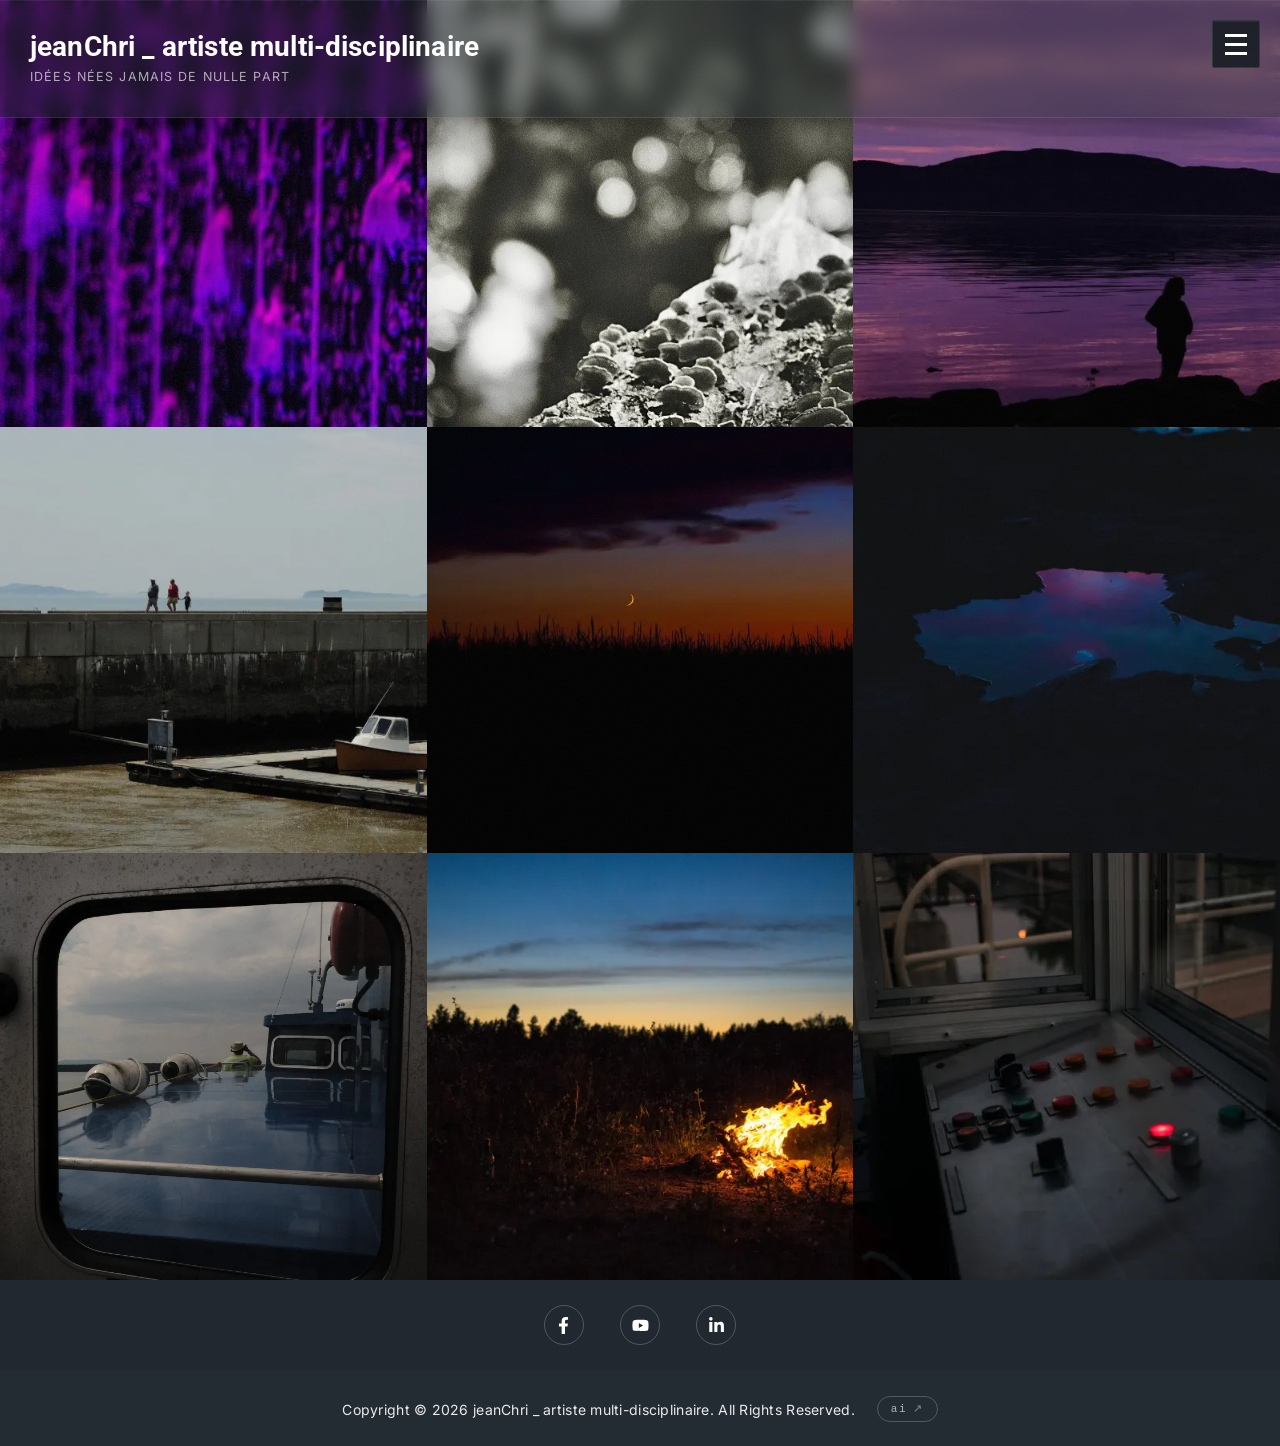
==== index.html @ 70a3bb0a "feat(header,menu): titre du site en Roboto 700, sortie « jeanChri AI » Titre (demande utilisateur) :" ====
<!DOCTYPE html>
<html lang="fr">
<head>
<meta charset="UTF-8">
<meta name="viewport" content="width=device-width, initial-scale=1">
<title>jeanChri _ artiste multi-disciplinaire – Idées nées jamais de nulle part</title>
<meta name="description" content="jeanChri, artiste multi-disciplinaire — idées nées jamais de nulle part. Photographies, musique et projet Aux temps possibles.">
<link rel="canonical" href="https://jeanchri.com/">
<!-- Aperçu des partages : carte 1200x630 (images/partage.jpg) -->
<meta property="og:type" content="website">
<meta property="og:site_name" content="jeanChri _ artiste multi-disciplinaire">
<meta property="og:locale" content="fr_FR">
<meta property="og:title" content="jeanChri _ artiste multi-disciplinaire – Idées nées jamais de nulle part">
<meta property="og:description" content="jeanChri, artiste multi-disciplinaire — idées nées jamais de nulle part. Photographies, musique et projet Aux temps possibles.">
<meta property="og:url" content="https://jeanchri.com/">
<meta property="og:image" content="https://jeanchri.com/images/partage.jpg">
<meta property="og:image:width" content="1200">
<meta property="og:image:height" content="630">
<meta property="og:image:alt" content="Création — visuel du site jeanChri">
<meta name="twitter:card" content="summary_large_image">
<meta name="twitter:title" content="jeanChri _ artiste multi-disciplinaire – Idées nées jamais de nulle part">
<meta name="twitter:description" content="jeanChri, artiste multi-disciplinaire — idées nées jamais de nulle part. Photographies, musique et projet Aux temps possibles.">
<meta name="twitter:image" content="https://jeanchri.com/images/partage.jpg">
<meta name="theme-color" content="#1e262e">
<link rel="icon" type="image/jpeg" href="images/site-icon.jpg">
<link rel="preconnect" href="https://fonts.googleapis.com">
<link rel="preconnect" href="https://fonts.gstatic.com" crossorigin>
<link href="https://fonts.googleapis.com/css2?family=Instrument+Serif:ital@0;1&family=Inter:wght@300;400;500;600&family=Roboto:wght@700&display=swap" rel="stylesheet">
<link rel="stylesheet" href="assets/style.css?v=9788dafd">
<script type="application/ld+json">
{
  "@context": "https://schema.org",
  "@type": "Person",
  "name": "jeanChri",
  "jobTitle": "Artiste multi-disciplinaire",
  "url": "https://jeanchri.com/",
  "image": "https://jeanchri.com/images/partage.jpg",
  "description": "jeanChri, artiste multi-disciplinaire — idées nées jamais de nulle part.",
  "sameAs": [
    "https://www.facebook.com/jeanchri.l/",
    "https://www.youtube.com/c/jeanChrimtl",
    "https://www.linkedin.com/in/jean-christophe-lalonde-14412b69/"
  ]
}
</script>
<script>document.documentElement.classList.add("js");</script>
</head>
<body class="accueil page page-id-48">
<div class="toile" aria-hidden="true"></div>

<header class="site-header">
	<h1 class="site-title"><a href="./">jeanChri _ artiste multi-disciplinaire</a></h1>
	<p class="site-description">Idées nées jamais de nulle part</p>
</header>

<nav class="dt-main-menu" id="menu-principal" aria-label="Menu principal">
	<ul>
		<li><a href="./" aria-current="page">Accueil</a></li>
		<li><a href="jeanchri-musique/">Musique</a></li>
		<li><a href="aux-temps-possibles/">Aux temps possibles</a></li>
		<li class="menu-sortie">
			<a href="https://ai.jeanchri.com/" target="_blank" rel="noopener" aria-label="jeanChri AI — site ai.jeanchri.com, nouvel onglet">
				<span class="menu-marque">jeanChri</span> <span class="menu-ai">AI</span><i aria-hidden="true">↗</i>
			</a>
		</li>
	</ul>
</nav>
<button class="dt-menu-trigger" aria-label="Ouvrir le menu" aria-expanded="false">
	<span aria-hidden="true"></span><span aria-hidden="true"></span><span aria-hidden="true"></span>
</button>

<main>
<!-- GALERIE:DEBUT — généré depuis galerie.json par build-galerie.py -->
<div class="galerie">
	<figure>
		<a href="jeanchri-musique/"><img src="images/creation.jpg" srcset="images/mini/creation-400.webp 400w, images/mini/creation-800.webp 800w, images/mini/creation-1200.webp 1200w" sizes="(max-width: 640px) 100vw, (max-width: 1024px) 50vw, 33vw" alt="Création" width="1600" height="1066" fetchpriority="high" decoding="async"></a>
		<figcaption>Création</figcaption>
	</figure>
	<figure>
		<a href="images/champis.jpg" data-zoom="1" aria-label="Agrandir : Champis"><img src="images/champis.jpg" srcset="images/mini/champis-400.webp 400w, images/mini/champis-800.webp 800w, images/mini/champis-1200.webp 1200w" sizes="(max-width: 640px) 100vw, (max-width: 1024px) 50vw, 33vw" alt="Champis" width="1600" height="1067" loading="lazy" decoding="async"></a>
		<figcaption>Champis</figcaption>
	</figure>
	<figure>
		<a href="images/reve.jpg" data-zoom="1" aria-label="Agrandir : Rêve"><img src="images/reve.jpg" srcset="images/mini/reve-400.webp 400w, images/mini/reve-800.webp 800w, images/mini/reve-1200.webp 1200w" sizes="(max-width: 640px) 100vw, (max-width: 1024px) 50vw, 33vw" alt="Rêve" width="1600" height="1067" loading="lazy" decoding="async"></a>
		<figcaption>Rêve</figcaption>
	</figure>
	<figure>
		<a href="images/fleuve.jpg" data-zoom="1" aria-label="Agrandir : Fleuve"><img src="images/fleuve.jpg" srcset="images/mini/fleuve-400.webp 400w, images/mini/fleuve-800.webp 800w, images/mini/fleuve-1200.webp 1200w" sizes="(max-width: 640px) 100vw, (max-width: 1024px) 50vw, 33vw" alt="Fleuve" width="1600" height="1067" loading="lazy" decoding="async"></a>
		<figcaption>Fleuve</figcaption>
	</figure>
	<figure>
		<a href="images/mais-lune.jpg" data-zoom="1" aria-label="Agrandir : Maïs Lune"><img src="images/mais-lune.jpg" srcset="images/mini/mais-lune-400.webp 400w, images/mini/mais-lune-800.webp 800w, images/mini/mais-lune-1200.webp 1200w" sizes="(max-width: 640px) 100vw, (max-width: 1024px) 50vw, 33vw" alt="Maïs Lune" width="1600" height="1067" loading="lazy" decoding="async"></a>
		<figcaption>Maïs Lune</figcaption>
	</figure>
	<figure>
		<a href="images/nuages.jpg" data-zoom="1" aria-label="Agrandir : Nuages"><img src="images/nuages.jpg" srcset="images/mini/nuages-400.webp 400w, images/mini/nuages-800.webp 800w, images/mini/nuages-1200.webp 1200w" sizes="(max-width: 640px) 100vw, (max-width: 1024px) 50vw, 33vw" alt="Nuages" width="1600" height="1067" loading="lazy" decoding="async"></a>
		<figcaption>Nuages</figcaption>
	</figure>
	<figure>
		<a href="images/bateau.jpg" data-zoom="1" aria-label="Agrandir : Bateau"><img src="images/bateau.jpg" srcset="images/mini/bateau-400.webp 400w, images/mini/bateau-800.webp 800w, images/mini/bateau-1200.webp 1200w" sizes="(max-width: 640px) 100vw, (max-width: 1024px) 50vw, 33vw" alt="Bateau" width="1600" height="2400" loading="lazy" decoding="async"></a>
		<figcaption>Bateau</figcaption>
	</figure>
	<figure>
		<a href="images/feu.jpg" data-zoom="1" aria-label="Agrandir : Feu"><img src="images/feu.jpg" srcset="images/mini/feu-400.webp 400w, images/mini/feu-800.webp 800w, images/mini/feu-1200.webp 1200w" sizes="(max-width: 640px) 100vw, (max-width: 1024px) 50vw, 33vw" alt="Feu" width="1600" height="1066" loading="lazy" decoding="async"></a>
		<figcaption>Feu</figcaption>
	</figure>
	<figure>
		<a href="images/vaisseau.jpg" data-zoom="1" aria-label="Agrandir : Vaisseau"><img src="images/vaisseau.jpg" srcset="images/mini/vaisseau-400.webp 400w, images/mini/vaisseau-800.webp 800w, images/mini/vaisseau-1200.webp 1200w" sizes="(max-width: 640px) 100vw, (max-width: 1024px) 50vw, 33vw" alt="Vaisseau" width="1600" height="1063" loading="lazy" decoding="async"></a>
		<figcaption>Vaisseau</figcaption>
	</figure>
</div>
<!-- GALERIE:FIN -->
</main>


<footer class="dt-footer">
	<div class="dt-footer-social">
		<ul class="dt-social-icons">
			<li>
				<a href="https://www.facebook.com/jeanchri.l/" target="_blank" rel="noopener" aria-label="Facebook">
					<svg viewBox="0 0 320 512" aria-hidden="true"><path d="M279.14 288l14.22-92.66h-88.91v-60.13c0-25.35 12.42-50.06 52.24-50.06h40.42V6.26S260.43 0 225.36 0c-73.22 0-121.08 44.38-121.08 124.72v70.62H22.89V288h81.39v224h100.17V288z"/></svg>
				</a>
			</li>
			<li>
				<a href="https://www.youtube.com/c/jeanChrimtl" target="_blank" rel="noopener" aria-label="YouTube">
					<svg viewBox="0 0 576 512" aria-hidden="true"><path d="M549.655 124.083c-6.281-23.65-24.787-42.276-48.284-48.597C458.781 64 288 64 288 64S117.22 64 74.629 75.486c-23.497 6.322-42.003 24.947-48.284 48.597-11.412 42.867-11.412 132.305-11.412 132.305s0 89.438 11.412 132.305c6.281 23.65 24.787 41.5 48.284 47.821C117.22 448 288 448 288 448s170.78 0 213.371-11.486c23.497-6.321 42.003-24.171 48.284-47.821 11.412-42.867 11.412-132.305 11.412-132.305s0-89.438-11.412-132.305zm-317.51 213.508V175.185l142.739 81.205-142.739 81.201z"/></svg>
				</a>
			</li>
			<li>
				<a href="https://www.linkedin.com/in/jean-christophe-lalonde-14412b69/" target="_blank" rel="noopener" aria-label="LinkedIn">
					<svg viewBox="0 0 448 512" aria-hidden="true"><path d="M100.28 448H7.4V148.9h92.88zM53.79 108.1C24.09 108.1 0 83.5 0 53.8a53.79 53.79 0 0 1 107.58 0c0 29.7-24.1 54.3-53.79 54.3zM447.9 448h-92.68V302.4c0-34.7-.7-79.2-48.29-79.2-48.29 0-55.69 37.7-55.69 76.7V448h-92.78V148.9h89.08v40.8h1.3c12.4-23.5 42.69-48.3 87.88-48.3 94 0 111.28 61.9 111.28 142.3V448z"/></svg>
				</a>
			</li>
		</ul>
	</div>
	<div class="dt-footer-bar">
		<span class="dt-footer-texte">Copyright &copy; 2026 jeanChri _ artiste multi-disciplinaire. All Rights Reserved.</span>
		<a class="dt-footer-ai" href="https://ai.jeanchri.com/" target="_blank" rel="noopener">
			ai<i aria-hidden="true">↗</i>
		</a>
	</div>
</footer>

<script src="assets/menu.js?v=3573da1d"></script>
<script src="assets/ui.js?v=62c20a21"></script>
</body>
</html>
---- assets/style.css ----
/* jeanchri.com — reproduction fidèle du thème Photobook
   Palette extraite du site original :
   - texte/logo principal : #4a0063
   - liens : rgba(74,0,99,.6) — éléments secondaires rgba(74,0,99,.8)
   - survol / accent : #5500e8
   - overlay légendes galerie : rgba(85,0,175,.3)
   - footer : rgba(39,48,57,.8) et barre rgba(39,48,57,.5) */

* { margin: 0; padding: 0; box-sizing: border-box; }

:root {
  --violet: #4a0063;
  --violet-lien: rgba(74, 0, 99, .6);
  --violet-second: rgba(74, 0, 99, .8);
  --accent: #5500e8;
  --overlay: rgba(85, 0, 175, .3);
  --footer-bg: rgba(39, 48, 57, .8);
  --footer-bar: rgba(39, 48, 57, .5);
  /* thème sombre (2026-09-05, choix de l'utilisateur) */
  --sombre: #273039;
  --sombre-fonce: #1e262e;
  --texte-clair: rgba(255, 255, 255, .88);
  --texte-clair-2: rgba(255, 255, 255, .65);
  /* système de contrôles : un seul vocabulaire pour tous les boutons et liens
     actionnables (burger, icônes, pastilles, entrées de menu) */
  --filet: rgba(255, 255, 255, .22);
  --filet-actif: #9d6bff;
  --teinte-accent: rgba(85, 0, 232, .35);
  --duree: .28s;
  --courbe: cubic-bezier(.2, .8, .2, 1);
  /* Liens sur fond sombre. Les violets d'origine (#4a0063) tombent sous 1.5:1
     une fois posés sur #0a0a0a : ils ne servent plus que de teinte de référence. */
  --lien: rgba(255, 255, 255, .72);
  --lien-survol: #c9a8ff;

  /* ===== Système de verre =====
     Une seule recette pour les cinq surfaces translucides. Avant, le site
     empilait cinq fonds et trois valeurs de flou posés au cas par cas. */
  --verre-fond-leger: rgba(30, 38, 46, .42);   /* header accueil : la photo domine */
  --verre-fond: rgba(30, 38, 46, .68);         /* header interne, fil d'Ariane */
  --verre-fond-fort: rgba(30, 38, 46, .82);    /* cartes de contenu */
  --verre-fond-opaque: rgba(20, 26, 32, .88);  /* menu plein écran : masque le fond */
  --verre-flou-leger: 10px;
  --verre-flou: 14px;
  --verre-flou-fort: 18px;
  --verre-bord: rgba(255, 255, 255, .10);
  /* liséré clair sur l'arête supérieure + ombre portée : donne l'épaisseur */
  --verre-ombre: inset 0 1px 0 rgba(255, 255, 255, .06),
                 0 18px 48px -24px rgba(0, 0, 0, .65);
  /* bruit fractal : casse l'aplat des surfaces sombres (voir body::after) */
  --grain: url("data:image/svg+xml,%3Csvg xmlns='http://www.w3.org/2000/svg' width='160' height='160'%3E%3Cfilter id='g'%3E%3CfeTurbulence type='fractalNoise' baseFrequency='.82' numOctaves='3' stitchTiles='stitch'/%3E%3C/filter%3E%3Crect width='160' height='160' filter='url(%23g)'/%3E%3C/svg%3E");

  /* ===== Echelle typographique =====
     Roboto couvrait 300->900 et servait a tout : aucune hierarchie, et un
     letter-spacing de .06em pose sur du texte courant. Trois familles,
     trois roles. Instrument Serif n'a qu'un poids : la hierarchie passe
     par le corps et la casse, pas par la graisse. */
  --police-titre: "Instrument Serif", "Iowan Old Style", Georgia, serif;
  --police-corps: "Inter", "Roboto", system-ui, -apple-system, sans-serif;
  --police-mono: ui-monospace, "SF Mono", Menlo, monospace;
  /* titre du site : Roboto 700 conservé d'avant la refonte, à la demande */
  --police-entete: "Roboto", "Inter", system-ui, -apple-system, sans-serif;
  /* mauve du logotype « AI » dans le menu */
  --mauve-ai: #c9a8ff;
  --titre-1: clamp(32px, 4vw, 44px);     /* h1 de page */
  --titre-menu: clamp(26px, 3vw, 34px);  /* entrees de menu */
  --corps: 16px;
  --interligne: 1.75;
  --micro: 11px;

  /* Hauteur de l'en-tête, en un seul endroit : elle sert à la fois de hauteur
     de boîte et de décalage de la galerie sur l'accueil. */
  --hauteur-entete: 118px;
}

html { -webkit-text-size-adjust: 100%; background-color: #0a0a0a; }

/* Grain : casse l'aplat des surfaces sombres. Au-dessus de tout pour rester
   uniforme, transparent aux clics. Couche fixe et opaque en mélange simple :
   pas de mix-blend-mode, qui force une recomposition à chaque frame au scroll. */
body::after {
  content: "";
  position: fixed;
  inset: 0;
  z-index: 400;
  pointer-events: none;
  background-image: var(--grain);
  background-repeat: repeat;
  opacity: .045;
}

/* un seul anneau de focus pour tout le site */
:focus-visible {
  outline: 2px solid var(--filet-actif);
  outline-offset: 3px;
  border-radius: 2px;
}

body {
  font-family: var(--police-corps);
  color: var(--texte-clair);
  letter-spacing: .01em;
}

/* Wallpaper : une couche fixe plutôt que background-attachment: fixed, qui
   force un repaint plein écran à chaque frame au scroll. */
.toile {
  position: fixed;
  inset: 0;
  z-index: -1;
  pointer-events: none;
  background-color: #0a0a0a;
  background-image: url('../images/creation.jpg');
  background-position: center center;
  background-size: cover;
  background-repeat: no-repeat;
}

a { color: var(--lien); text-decoration: none; }
a:hover { color: var(--lien-survol); }

img { max-width: 100%; height: auto; display: block; }

/* ===== En-tête ===== */
/* verre dépoli : translucide + flou, le wallpaper se devine sans gêner la lecture */
.site-header {
  background: var(--verre-fond);
  -webkit-backdrop-filter: blur(var(--verre-flou));
  backdrop-filter: blur(var(--verre-flou));
  border-bottom: 1px solid var(--verre-bord);
  box-shadow: var(--verre-ombre);
  height: var(--hauteur-entete);
  padding: 30px 11px 30px 30px;
  position: relative;
  z-index: 100;
}

/* Sur l'accueil, l'en-tête est fixé HORS FLUX. Un sticky dont la hauteur
   changerait au scroll ferait sauter tout le contenu de 52px ; hors flux,
   la condensation est gratuite. padding-top + marge négative restituent la
   composition d'origine : les photos passent sous le verre. */
body.accueil .site-header {
  position: fixed;
  top: 0; left: 0; right: 0;
  overflow: hidden;
  background: var(--verre-fond-leger);
  -webkit-backdrop-filter: blur(var(--verre-flou-leger));
  backdrop-filter: blur(var(--verre-flou-leger));
  transition: height .3s var(--courbe),
              padding .3s var(--courbe),
              background-color .3s var(--courbe);
}

body.accueil { padding-top: var(--hauteur-entete); }

body.accueil .galerie { margin-top: calc(-1 * var(--hauteur-entete)); }

body.accueil .site-header.condense {
  height: 68px;
  padding-top: 12px;
  padding-bottom: 12px;
  background: var(--verre-fond);
}

body.accueil .site-header.condense .site-title { font-size: 21px; }

body.accueil .site-description { transition: opacity .2s var(--courbe); }

body.accueil .site-header.condense .site-description {
  display: none;
}

body.accueil .site-title { font-weight: 700; }

/* Titre du site : retour au Roboto 700 d'avant la refonte. Le serif reste sur
   les <h1>, les entrees de menu et la citation. Tailles par palier comme a
   l'origine : un clamp() laissait le titre a 19px jusqu'a 950px de large. */
.site-title {
  font-family: var(--police-entete);
  font-size: 28px;
  font-weight: 700;
  line-height: 1.2;
}

.site-title a { color: #fff; }
.site-title a:hover { color: var(--lien-survol); }

.site-description {
  font-size: 12.5px;
  font-weight: 400;
  letter-spacing: .09em;
  text-transform: uppercase;
  color: var(--texte-clair-2);
  margin-top: 5px;
}

/* ===== Menu (burger) ===== */
.dt-menu-trigger {
  position: fixed;
  top: 20px; right: 20px;
  width: 48px; height: 48px;
  /* même recette de verre que le reste : le carré blanc plein jurait avec
     les cinq autres surfaces translucides */
  background: var(--verre-fond-opaque);
  -webkit-backdrop-filter: blur(var(--verre-flou));
  backdrop-filter: blur(var(--verre-flou));
  border: 1px solid var(--verre-bord);
  box-shadow: var(--verre-ombre);
  border-radius: 2px;
  cursor: pointer;
  z-index: 300;
  display: flex;
  flex-direction: column;
  align-items: center;
  justify-content: center;
  gap: 6px;
  transition: border-color var(--duree) var(--courbe),
              background-color var(--duree) var(--courbe),
              box-shadow var(--duree) var(--courbe);
}

.dt-menu-trigger span {
  display: block;
  width: 22px;
  height: 3px;
  background: #fff;
  transition: transform var(--duree) var(--courbe),
              opacity var(--duree) var(--courbe),
              background-color var(--duree) var(--courbe);
}

.dt-menu-trigger:active { transform: translateY(1px); }

body.menu-ouvert .dt-menu-trigger span:nth-child(1) { transform: translateY(8px) rotate(45deg); }
body.menu-ouvert .dt-menu-trigger span:nth-child(2) { opacity: 0; }
body.menu-ouvert .dt-menu-trigger span:nth-child(3) { transform: translateY(-8px) rotate(-45deg); }

.dt-main-menu {
  position: fixed;
  inset: 0;
  background: var(--verre-fond-opaque);
  -webkit-backdrop-filter: blur(var(--verre-flou-fort));
  backdrop-filter: blur(var(--verre-flou-fort));
  box-shadow: inset 0 1px 0 rgba(255, 255, 255, .06);
  z-index: 200;
  display: flex;
  align-items: center;
  justify-content: center;
  /* Ouverture en cercle ancrée sur le burger. --origine-menu est mesuré en
     JS au clic (assets/menu.js) ; la valeur ci-dessous n'est qu'un repli
     pour le tout premier rendu. */
  --origine-menu: calc(100% - 44px) 44px;
  clip-path: circle(0% at var(--origine-menu));
  visibility: hidden;
  /* visibilité retardée à la fermeture : sinon le cercle se referme dans le
     vide, l'élément étant masqué dès la première image */
  transition: clip-path .5s var(--courbe), visibility 0s .5s;
}

body.menu-ouvert .dt-main-menu {
  clip-path: circle(150% at var(--origine-menu));
  visibility: visible;
  transition: clip-path .5s var(--courbe), visibility 0s 0s;
}

.dt-main-menu ul {
  list-style: none;
  counter-reset: menu;
  /* Largeur commune à toutes les entrées : c'est elle qui fait tenir les
     numéros en colonne. Sans elle, chaque <li> est une grille recentrée
     indépendamment et les numéros flottent (705 / 697 / 631 px). */
  width: max-content;
  max-width: 100%;
  margin: 0 auto;
  text-align: left;
}

/* Cascade : chaque entrée entre avec un décalage, dans l'ordre, et ressort à
   l'envers. L'index vient de :nth-child plutôt que d'un style="--i" dans le
   HTML : même résultat, markup inchangé, rien à resynchroniser. */
.dt-main-menu li:nth-child(1) { --i: 0; }
.dt-main-menu li:nth-child(2) { --i: 1; }
.dt-main-menu li:nth-child(3) { --i: 2; }
.dt-main-menu li:nth-child(4) { --i: 3; }

.dt-main-menu li {
  padding: 14px 0;
  opacity: 0;
  transform: translateY(14px);
  transition: opacity .45s var(--courbe), transform .45s var(--courbe);
  transition-delay: calc((3 - var(--i, 0)) * 30ms);
}

body.menu-ouvert .dt-main-menu li {
  opacity: 1;
  transform: none;
  transition-delay: calc(var(--i, 0) * 60ms + 140ms);
}

/* Numérotation : raccorde les entrées au badge monospace « ai ».
   Le numéro est placé dans une colonne de grille à largeur fixe sur le <li>,
   pas en ::before du <a> : dans le <a> il flottait selon la longueur du mot
   (664 / 668 / 596 px) et le soulignement le traversait. */
.dt-main-menu li:not(.menu-sortie) {
  counter-increment: menu;
  display: grid;
  grid-template-columns: 3.2em auto;
  align-items: baseline;
}

.dt-main-menu li.menu-sortie { text-align: center; }

.dt-main-menu li:not(.menu-sortie)::before {
  content: counter(menu, decimal-leading-zero);
  grid-column: 1;
  justify-self: end;
  padding-right: 16px;
  font-family: var(--police-mono);
  font-size: var(--micro);
  font-weight: 400;
  letter-spacing: .14em;
  color: var(--texte-clair-2);
  opacity: .55;
  transition: color var(--duree) var(--courbe), opacity var(--duree) var(--courbe);
}

/* justify-self : sans lui, le <a> s'étire sur toute la colonne et le
   soulignement (::after, left:0/right:0) déborde largement du mot. */
.dt-main-menu li:not(.menu-sortie) a { grid-column: 2; justify-self: start; }

body.menu-ouvert .dt-main-menu li a[aria-current="page"] { color: var(--filet-actif); }

.dt-main-menu li:has(a[aria-current="page"])::before {
  color: var(--filet-actif);
  opacity: 1;
}

.dt-main-menu li a {
  position: relative;
  display: inline-block;
  padding: 2px 0;
  font-family: var(--police-titre);
  font-size: var(--titre-menu);
  font-weight: 400;
  letter-spacing: 0;
  color: var(--texte-clair);
  transition: color var(--duree) var(--courbe);
}

.dt-main-menu li a::after {
  content: "";
  position: absolute;
  left: 0; right: 0; bottom: -2px;
  height: 1px;
  background: currentColor;
  transform: scaleX(0);
  transform-origin: left;
  transition: transform var(--duree) var(--courbe);
}


.dt-main-menu li a[aria-current="page"] { color: var(--filet-actif); }
.dt-main-menu li a[aria-current="page"]::after { transform: scaleX(1); }

body.menu-ouvert { overflow: hidden; }

/* entrée de sortie : l'alibi ai.jeanchri.com, autre site */
.dt-main-menu li.menu-sortie {
  margin-top: 30px;
  padding-top: 26px;
  border-top: 1px solid var(--filet);
}

/* Sortie vers ai.jeanchri.com : plus de pastille monospace, un vrai lien
   textuel « jeanChri AI ↗ » dont seul le « AI » porte la couleur. */
.dt-main-menu li.menu-sortie a {
  display: inline-flex;
  align-items: baseline;
  gap: 11px;
  padding: 4px 0;
  border: 0;
  background: none;
  font-family: var(--police-titre);
  font-size: 22px;
  font-weight: 400;
  letter-spacing: 0;
  color: var(--texte-clair);
  transition: color var(--duree) var(--courbe);
}

.dt-main-menu li.menu-sortie .menu-marque { color: inherit; }

/* « AI » est mis en evidence par la couleur ET par la taille : a taille egale
   il se lisait comme la fin du mot. */
.dt-main-menu li.menu-sortie .menu-ai {
  color: var(--mauve-ai);
  font-size: 1.2em;
  letter-spacing: .05em;
  transition: color var(--duree) var(--courbe);
}

.dt-main-menu li.menu-sortie a::after { display: none; }

.dt-main-menu li.menu-sortie a i {
  font-style: normal;
  font-size: 15px;
  line-height: 1;
  color: var(--mauve-ai);
  transition: transform var(--duree) var(--courbe);
}

@media (hover: hover) and (pointer: fine) {
  .dt-main-menu li.menu-sortie a:hover { color: #fff; }
  .dt-main-menu li.menu-sortie a:hover .menu-ai { color: #e6d9ff; }
  .dt-main-menu li.menu-sortie a:hover i { transform: translate(2px, -2px); }
}

/* ===== Galerie accueil ===== */
/* Grille de tuiles carrées, 3 colonnes, bord à bord (comme le plugin WordPress) */
.galerie {
  display: grid;
  grid-template-columns: repeat(3, 1fr);
  gap: 0;
}

.galerie figure {
  position: relative;
  margin: 0;
  overflow: hidden;
}

.galerie a { display: block; }

.galerie img {
  width: 100%;
  height: 100%;
  aspect-ratio: 1 / 1;
  object-fit: cover;
  transition: transform .7s var(--courbe);
}

.galerie figcaption {
  position: absolute;
  left: 0; right: 0; bottom: 0;
  padding: 34px 14px 14px;
  /* dégradé plutôt qu'un aplat violet : la légende se pose sur la photo
     au lieu de la barrer */
  background: linear-gradient(to top, rgba(10, 12, 14, .86), rgba(10, 12, 14, 0));
  color: #fff;
  font-size: 14px;
  font-weight: 500;
  letter-spacing: .02em;
  text-align: center;
  opacity: 0;
  transform: translateY(8px);
  transition: opacity .35s var(--courbe), transform .35s var(--courbe);
}

/* Révélation au scroll. L'état caché n'est posé que si le JS a tourné (classe
   .js sur <html>), sinon la galerie resterait invisible sans JS. */
.js .galerie figure {
  opacity: 0;
  transform: translateY(16px);
  transition: opacity .7s var(--courbe), transform .7s var(--courbe);
}

.js .galerie figure.visible {
  opacity: 1;
  transform: none;
}

.galerie figure:hover figcaption,
.galerie a:focus-visible figcaption,
.galerie figure:focus-within figcaption {
  opacity: 1;
  transform: none;
}

@media (hover: none) {
  .galerie figcaption { opacity: 1; transform: none; }
}

/* ===== Pages internes ===== */
/* La bande sous l'entête est transparente : elle laisse voir le wallpaper fixe du body, comme l'original */
.bandeau-page {
  height: 40px;
}

#dt_breadcrumbs {
  background: var(--verre-fond);
  -webkit-backdrop-filter: blur(var(--verre-flou-leger));
  backdrop-filter: blur(var(--verre-flou-leger));
  padding: 20px 24px;
}

/* contenu centré : le fond couvre toute la largeur, le texte s'aligne sur la
   colonne de contenu (l'ancien padding-left: 160px en dur cassait sous 1148px) */
#dt_breadcrumbs ol {
  display: flex;
  flex-wrap: wrap;
  gap: 6px;
  max-width: 1100px;
  margin: 0 auto;
  list-style: none;
  font-size: 13px;
  font-weight: 500;
}

#dt_breadcrumbs li {
  color: var(--texte-clair);
}

#dt_breadcrumbs a {
  color: var(--texte-clair-2);
  text-decoration: underline;
  text-decoration-color: transparent;
  text-underline-offset: 3px;
  transition: color var(--duree) var(--courbe),
              text-decoration-color var(--duree) var(--courbe);
}

#dt_breadcrumbs a:hover {
  color: #fff;
  text-decoration-color: var(--filet-actif);
}

.zone-contenu {
  padding: 90px 20px 110px;
}

.carte-contenu {
  max-width: 750px;
  margin: 0 auto;
  background: var(--verre-fond-fort);
  -webkit-backdrop-filter: blur(var(--verre-flou));
  backdrop-filter: blur(var(--verre-flou));
  border: 1px solid var(--verre-bord);
  box-shadow: var(--verre-ombre);
  padding: 45px 48px 50px;
}

.entry-title {
  font-family: var(--police-titre);
  font-size: var(--titre-1);
  font-weight: 400;
  line-height: 1.15;
  letter-spacing: 0;
  color: #fff;
  padding-bottom: 16px;
  border-bottom: 3px solid var(--accent);
  margin-bottom: 40px;
}

.carte-contenu p {
  font-size: var(--corps);
  line-height: var(--interligne);
  color: var(--texte-clair);
  margin-bottom: 22px;
}

.carte-contenu p:last-child { margin-bottom: 0; }

.carte-contenu a {
  color: var(--texte-clair-2);
  text-decoration: underline;
  text-decoration-color: rgba(255, 255, 255, .25);
  text-underline-offset: 3px;
  transition: color var(--duree) var(--courbe),
              text-decoration-color var(--duree) var(--courbe);
}

.carte-contenu a:hover {
  color: #fff;
  text-decoration-color: var(--filet-actif);
}

/* Citation (pullquote) — page Musique */
.wp-block-pullquote {
  border-left: 4px solid rgba(255, 255, 255, .25);
  border-bottom: 3px solid var(--accent);
  padding: 30px 10px 34px;
  margin: 40px 0 44px;
}

.wp-block-pullquote blockquote { text-align: center; }

.wp-block-pullquote p {
  font-family: var(--police-titre);
  font-style: italic;
  font-size: clamp(22px, 2.4vw, 27px);
  line-height: 1.35;
  color: #fff;
  margin-bottom: 18px;
}

.wp-block-pullquote cite {
  font-size: 13px;
  font-style: normal;
  text-transform: uppercase;
  color: var(--texte-clair-2);
}

/* Vidéo 16/9 */
.wp-block-embed__wrapper {
  position: relative;
  padding-bottom: 56.25%;
  height: 0;
  overflow: hidden;
  margin: 34px 0;
}

.wp-block-embed__wrapper iframe {
  position: absolute;
  inset: 0;
  width: 100%;
  height: 100%;
  border: 0;
}

.message-vide {
  font-size: 15px;
  color: var(--texte-clair-2);
}

/* ===== Pied de page ===== */
.dt-footer {
  background: var(--footer-bg);
}

.dt-footer-social {
  /* 25 + 38 (icônes) + 25 = 88px : icônes centrées verticalement */
  padding: 25px 0;
}

.dt-social-icons {
  list-style: none;
  text-align: center;
}

.dt-social-icons li {
  display: inline-block;
  margin: 0 16px;
}

.dt-social-icons a {
  display: inline-flex;
  width: 40px; height: 40px;
  border: 1px solid var(--filet);
  border-radius: 50%;
  align-items: center;
  justify-content: center;
  color: #fff;
  transition: border-color var(--duree) var(--courbe),
              background-color var(--duree) var(--courbe),
              transform var(--duree) var(--courbe);
}


.dt-social-icons svg {
  width: 17px; height: 17px;
  fill: currentColor;
}

.dt-footer-bar {
  padding: 26px 20px 24px;
  background: var(--footer-bar);
  color: rgba(255, 255, 255, .9);
  font-weight: 400;
  font-size: 14px;
  letter-spacing: .02em;
  text-align: center;
  display: flex;
  align-items: center;
  justify-content: center;
  gap: 22px;
  flex-wrap: wrap;
}

/* lien vers l'alibi ai.jeanchri.com */
.dt-footer-ai {
  display: inline-flex;
  align-items: center;
  gap: 6px;
  padding: 5px 13px 6px;
  border: 1px solid var(--filet);
  border-radius: 999px;
  font-family: var(--police-mono);
  font-size: 11px;
  letter-spacing: .14em;
  color: var(--texte-clair-2);
  transition: color var(--duree) var(--courbe),
              border-color var(--duree) var(--courbe),
              background-color var(--duree) var(--courbe);
}

.dt-footer-ai i {
  font-style: normal;
  font-size: 11px;
  opacity: .7;
  transition: transform .3s ease, opacity .3s ease;
}


@media (max-width: 640px) {
  .dt-footer-bar { flex-direction: column; gap: 14px; }
}

/* ===== Survols : uniquement sur les appareils qui survolent =====
   Sur mobile, :hover reste accroché après le tap et fausse l'état des boutons. */
@media (hover: hover) and (pointer: fine) {
  .dt-menu-trigger:hover {
    border-color: var(--filet-actif);
    background: rgba(20, 26, 32, .94);
    box-shadow: 0 6px 22px rgba(85, 0, 232, .28);
  }
  .dt-menu-trigger:hover span { background: var(--filet-actif); }
  .dt-main-menu li:has(a:hover)::before { color: var(--filet-actif); opacity: 1; }

  .dt-social-icons a:hover {
    border-color: var(--filet-actif);
    background: var(--teinte-accent);
    transform: translateY(-2px);
  }

  .dt-footer-ai:hover {
    color: #fff;
    border-color: var(--filet-actif);
    background: var(--teinte-accent);
  }
  .dt-footer-ai:hover i { transform: translate(2px, -2px); opacity: 1; }

  .dt-main-menu li a:hover { color: var(--lien-survol); }
  .dt-main-menu li a:hover::after { transform: scaleX(1); }
}

/* ===== Visionneuse ===== */
/* Créée en JS (assets/ui.js) et présente dans le DOM en permanence :
   visibility: hidden la retire de l'ordre de tabulation tant qu'elle est fermée. */
.visionneuse {
  position: fixed;
  inset: 0;
  z-index: 500;
  display: grid;
  place-items: center;
  padding: 24px;
  background: rgba(8, 10, 12, .92);
  -webkit-backdrop-filter: blur(10px);
  backdrop-filter: blur(10px);
  opacity: 0;
  visibility: hidden;
  transition: opacity .3s var(--courbe), visibility 0s .3s;
}

.visionneuse.ouverte {
  opacity: 1;
  visibility: visible;
  transition: opacity .3s var(--courbe), visibility 0s 0s;
}

.visionneuse img {
  max-width: min(94vw, 1400px);
  max-height: 84vh;
  width: auto;
  height: auto;
  object-fit: contain;
  box-shadow: 0 30px 80px -30px #000;
}

.visionneuse button {
  position: absolute;
  display: grid;
  place-items: center;
  width: 48px;
  height: 48px;
  border-radius: 50%;
  border: 1px solid var(--verre-bord);
  background: var(--verre-fond-opaque);
  -webkit-backdrop-filter: blur(var(--verre-flou));
  backdrop-filter: blur(var(--verre-flou));
  color: #fff;
  font-size: 22px;
  line-height: 1;
  cursor: pointer;
  transition: border-color var(--duree) var(--courbe),
              background-color var(--duree) var(--courbe);
}

.visionneuse-fermer { top: 20px; right: 20px; }
.visionneuse-prec,
.visionneuse-suiv { top: 50%; margin-top: -24px; }
.visionneuse-prec { left: 20px; }
.visionneuse-suiv { right: 20px; }

.visionneuse-legende {
  position: absolute;
  left: 0; right: 0; bottom: 20px;
  text-align: center;
  font-size: 13px;
  letter-spacing: .06em;
  color: var(--texte-clair-2);
}

body.visionneuse-ouverte { overflow: hidden; }

/* ===== Responsive ===== */
@media (max-width: 1024px) {
  .galerie { grid-template-columns: repeat(2, 1fr); }
}

@media (max-width: 640px) {
  .galerie { grid-template-columns: 1fr; }
  /* Wallpaper allégé : même cadrage, 53 Ko au lieu de 298 Ko (vignette
     générée par build-galerie.py). */
  .toile { background-image: url('../images/mini/creation-800.webp'); }
  :root { --hauteur-entete: 96px; }
  /* Le titre est en Roboto 700, bien plus large que le serif : sans la
     reserve a droite il passait sous le burger. Avec, il passe a la ligne
     sur les petits ecrans (390px) et tient sur une ligne au-dela de ~426px. */
  .site-header { padding-left: 16px; padding-right: 84px; height: auto; }
  body.accueil .site-header { padding-top: 20px; }
  #dt_breadcrumbs { padding: 16px; }
  .site-title { font-size: 20px; }
  /* Passe a la ligne, la boite doit suivre : l'en-tete d'accueil etant hors
     flux, grandir ne decale aucun contenu ; celui des pages internes pousse
     le contenu vers le bas, ce qui est le comportement voulu. */
  body.accueil .site-header.condense .site-title { font-size: 17px; }
  .zone-contenu { padding: 50px 14px 70px; }
  .carte-contenu { padding: 32px 24px 40px; }
}

/* ===== Replis ===== */
/* Sans backdrop-filter (anciens Firefox, navigateurs sans GPU), le verre
   translucide laisserait le wallpaper traverser le texte : on opacifie. */
@supports not ((backdrop-filter: blur(0)) or (-webkit-backdrop-filter: blur(0))) {
  .site-header,
  body.accueil .site-header,
  #dt_breadcrumbs,
  .carte-contenu {
    background: rgba(30, 38, 46, .97);
  }
  .dt-main-menu { background: rgba(20, 26, 32, .985); }
}

/* Navigateurs sans clip-path circulaire : on revient au fondu d'origine. */
@supports not (clip-path: circle(0% at 0 0)) {
  .dt-main-menu {
    clip-path: none;
    opacity: 0;
    visibility: hidden;
    transition: opacity .25s, visibility 0s .25s;
  }
  body.menu-ouvert .dt-main-menu {
    opacity: 1;
    visibility: visible;
    transition: opacity .25s, visibility 0s 0s;
  }
}

/* Mouvement réduit : le cercle et la cascade sont des trajets, pas des états. */
@media (prefers-reduced-motion: reduce) {
  .dt-main-menu,
  body.menu-ouvert .dt-main-menu {
    clip-path: none;
    transition: visibility 0s 0s;
  }
  .dt-main-menu li,
  body.menu-ouvert .dt-main-menu li {
    opacity: 1;
    transform: none;
    transition: none;
  }
}

/* ===== Mouvement réduit =====
   Demande système : on garde les changements d'état, on supprime le trajet. */
@media (prefers-reduced-motion: reduce) {
  *,
  *::before,
  *::after {
    animation-duration: .01ms !important;
    animation-iteration-count: 1 !important;
    transition-duration: .01ms !important;
    scroll-behavior: auto !important;
  }
  .galerie img { transform: none !important; }
  .dt-main-menu,
  body.menu-ouvert .dt-main-menu {
    clip-path: none;
    transition: visibility 0s 0s;
  }
  .dt-main-menu li,
  body.menu-ouvert .dt-main-menu li {
    opacity: 1;
    transform: none;
    transition: none;
  }
  .js .galerie figure {
    opacity: 1;
    transform: none;
  }
}
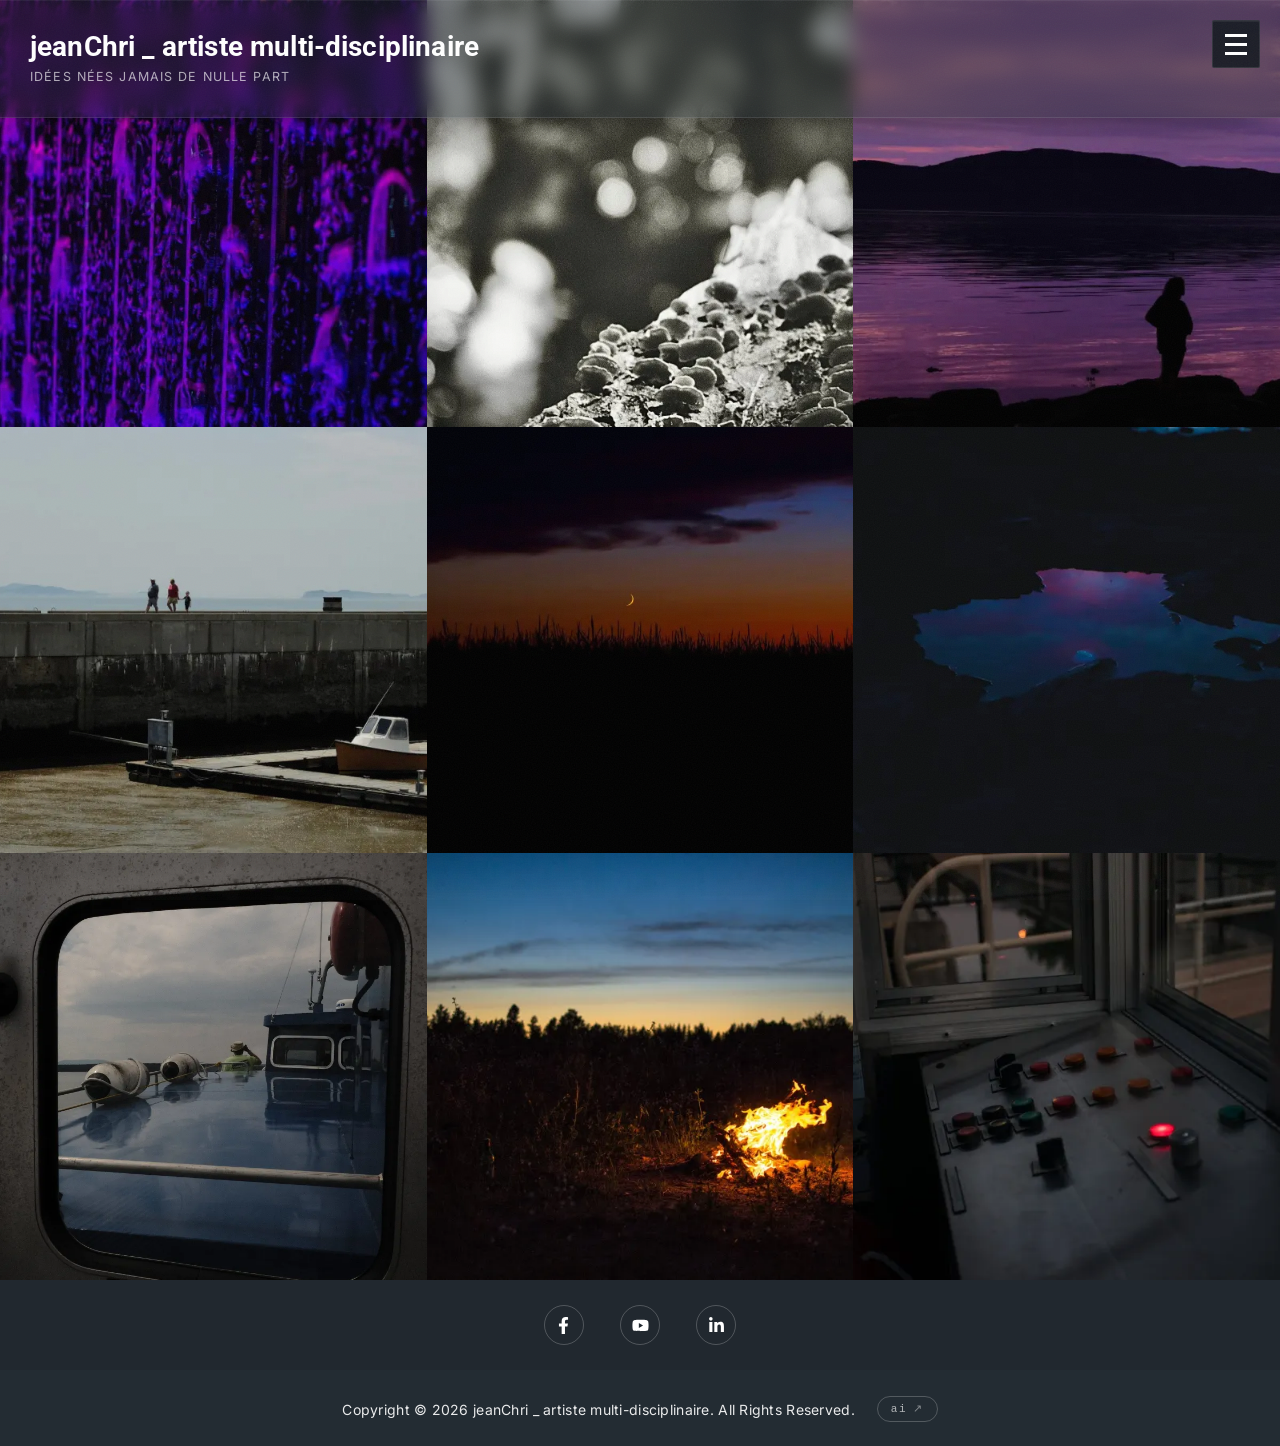
==== commit 213adb46: "feat(musique): page liste de lecture avec lecteur Apple Music Sous-page /jeanchri-musique/liste-de-l" ====
--- a/index.html
+++ b/index.html
@@ -26,7 +26,7 @@
 <link rel="preconnect" href="https://fonts.googleapis.com">
 <link rel="preconnect" href="https://fonts.gstatic.com" crossorigin>
 <link href="https://fonts.googleapis.com/css2?family=Instrument+Serif:ital@0;1&family=Inter:wght@300;400;500;600&family=Roboto:wght@700&display=swap" rel="stylesheet">
-<link rel="stylesheet" href="assets/style.css?v=9788dafd">
+<link rel="stylesheet" href="assets/style.css?v=9c0c1f8c">
 <script type="application/ld+json">
 {
   "@context": "https://schema.org",
--- a/assets/style.css
+++ b/assets/style.css
@@ -617,6 +617,18 @@
   border: 0;
 }
 
+/* Lecteur Apple Music — hauteur fixe imposée par Apple, pleine largeur de la carte */
+.embarquement-musique {
+  margin: 34px 0;
+}
+
+.embarquement-musique iframe {
+  display: block;
+  width: 100%;
+  height: 450px;
+  border: 0;
+}
+
 .message-vide {
   font-size: 15px;
   color: var(--texte-clair-2);
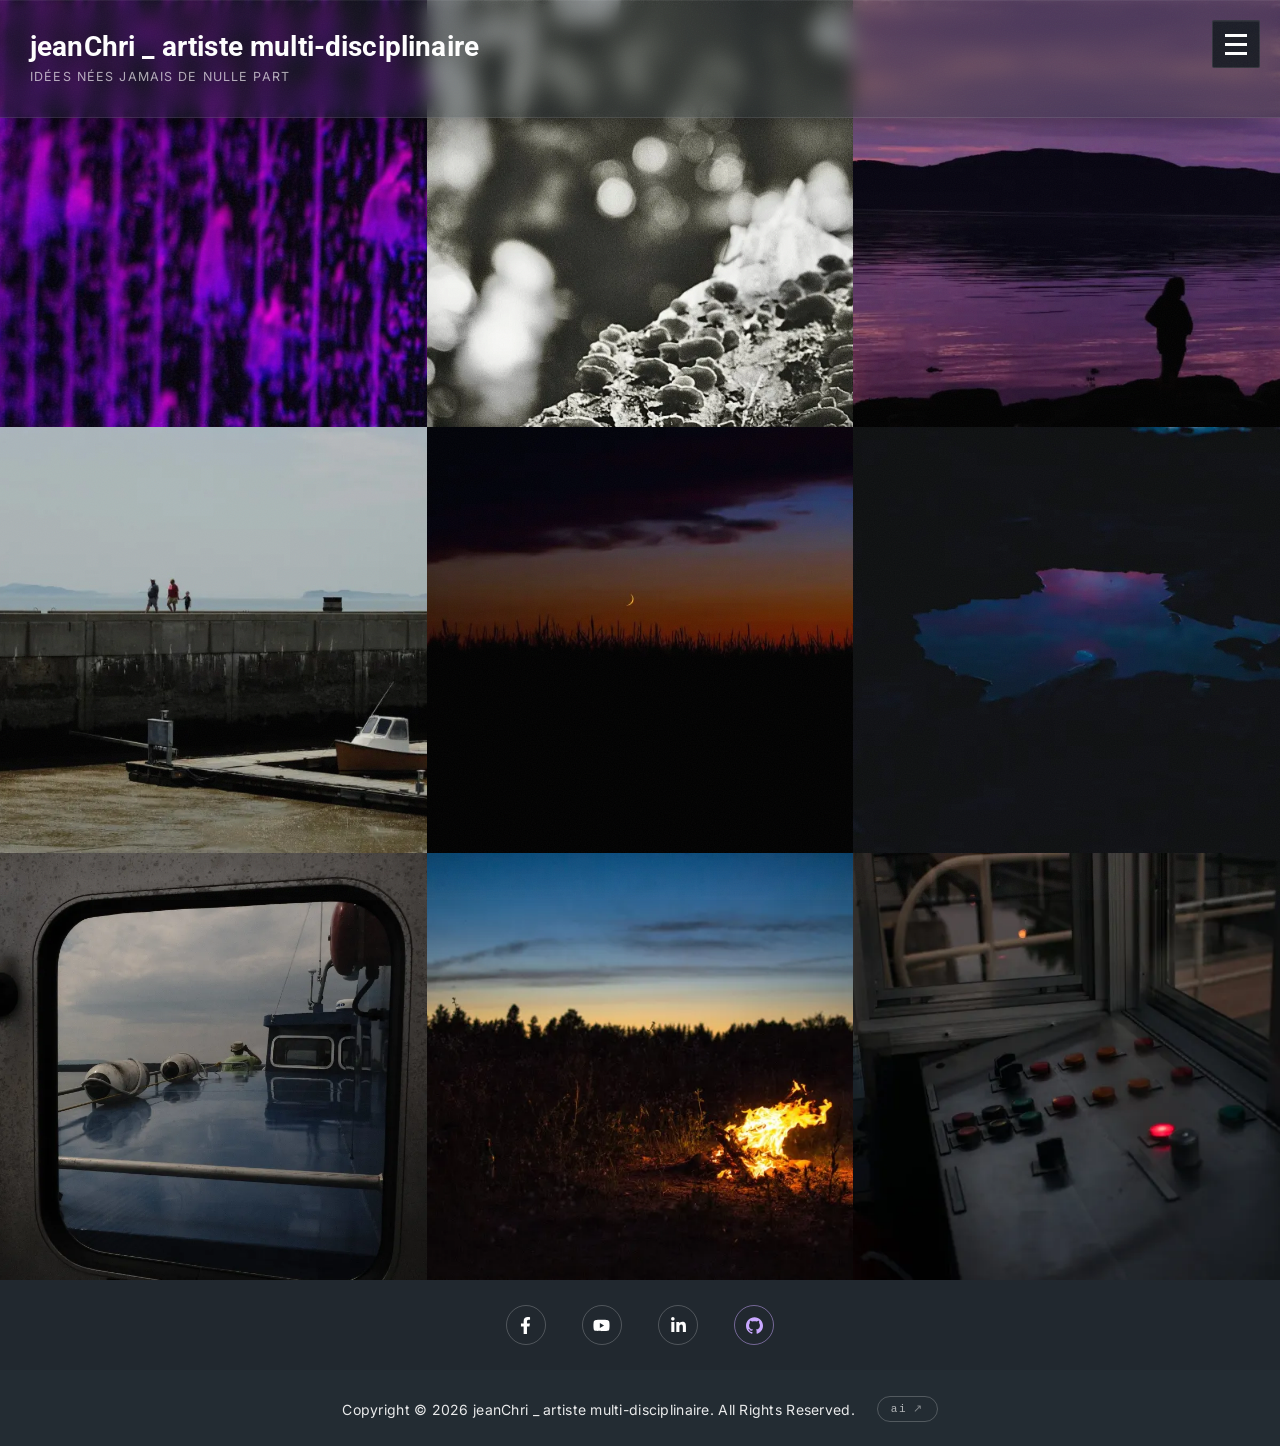
==== commit 716ba949: "feat(accueil): icône GitHub mauve dans le pied de page Le profil GitHub rejoint les autres réseaux s" ====
--- a/index.html
+++ b/index.html
@@ -26,7 +26,7 @@
 <link rel="preconnect" href="https://fonts.googleapis.com">
 <link rel="preconnect" href="https://fonts.gstatic.com" crossorigin>
 <link href="https://fonts.googleapis.com/css2?family=Instrument+Serif:ital@0;1&family=Inter:wght@300;400;500;600&family=Roboto:wght@700&display=swap" rel="stylesheet">
-<link rel="stylesheet" href="assets/style.css?v=9c0c1f8c">
+<link rel="stylesheet" href="assets/style.css?v=501f703d">
 <script type="application/ld+json">
 {
   "@context": "https://schema.org",
@@ -39,7 +39,8 @@
   "sameAs": [
     "https://www.facebook.com/jeanchri.l/",
     "https://www.youtube.com/c/jeanChrimtl",
-    "https://www.linkedin.com/in/jean-christophe-lalonde-14412b69/"
+    "https://www.linkedin.com/in/jean-christophe-lalonde-14412b69/",
+    "https://github.com/soloofboom"
   ]
 }
 </script>
@@ -131,6 +132,11 @@
 					<svg viewBox="0 0 448 512" aria-hidden="true"><path d="M100.28 448H7.4V148.9h92.88zM53.79 108.1C24.09 108.1 0 83.5 0 53.8a53.79 53.79 0 0 1 107.58 0c0 29.7-24.1 54.3-53.79 54.3zM447.9 448h-92.68V302.4c0-34.7-.7-79.2-48.29-79.2-48.29 0-55.69 37.7-55.69 76.7V448h-92.78V148.9h89.08v40.8h1.3c12.4-23.5 42.69-48.3 87.88-48.3 94 0 111.28 61.9 111.28 142.3V448z"/></svg>
 				</a>
 			</li>
+			<li>
+				<a class="dt-social-github" href="https://github.com/soloofboom" target="_blank" rel="noopener" aria-label="GitHub">
+					<svg viewBox="0 0 24 24" aria-hidden="true"><path d="M12 .297c-6.63 0-12 5.373-12 12 0 5.303 3.438 9.8 8.205 11.385.6.113.82-.258.82-.577 0-.285-.01-1.04-.015-2.04-3.338.724-4.042-1.61-4.042-1.61C4.422 18.07 3.633 17.7 3.633 17.7c-1.087-.744.084-.729.084-.729 1.205.084 1.838 1.236 1.838 1.236 1.07 1.835 2.809 1.305 3.495.998.108-.776.417-1.305.76-1.605-2.665-.3-5.466-1.332-5.466-5.93 0-1.31.465-2.38 1.235-3.22-.135-.303-.54-1.523.105-3.176 0 0 1.005-.322 3.3 1.23.96-.267 1.98-.399 3-.405 1.02.006 2.04.138 3 .405 2.28-1.552 3.285-1.23 3.285-1.23.645 1.653.24 2.873.12 3.176.765.84 1.23 1.91 1.23 3.22 0 4.61-2.805 5.625-5.475 5.92.42.36.81 1.096.81 2.22 0 1.606-.015 2.896-.015 3.286 0 .315.21.69.825.57C20.565 22.092 24 17.592 24 12.297c0-6.627-5.373-12-12-12"/></svg>
+				</a>
+			</li>
 		</ul>
 	</div>
 	<div class="dt-footer-bar">
--- a/assets/style.css
+++ b/assets/style.css
@@ -673,6 +673,13 @@
   fill: currentColor;
 }
 
+/* GitHub garde le cercle commun mais passe en mauve : c'est le seul profil
+   de code, on le distingue des réseaux sociaux. */
+.dt-social-icons a.dt-social-github {
+  color: var(--mauve-ai);
+  border-color: rgba(201, 168, 255, .5);
+}
+
 .dt-footer-bar {
   padding: 26px 20px 24px;
   background: var(--footer-bar);
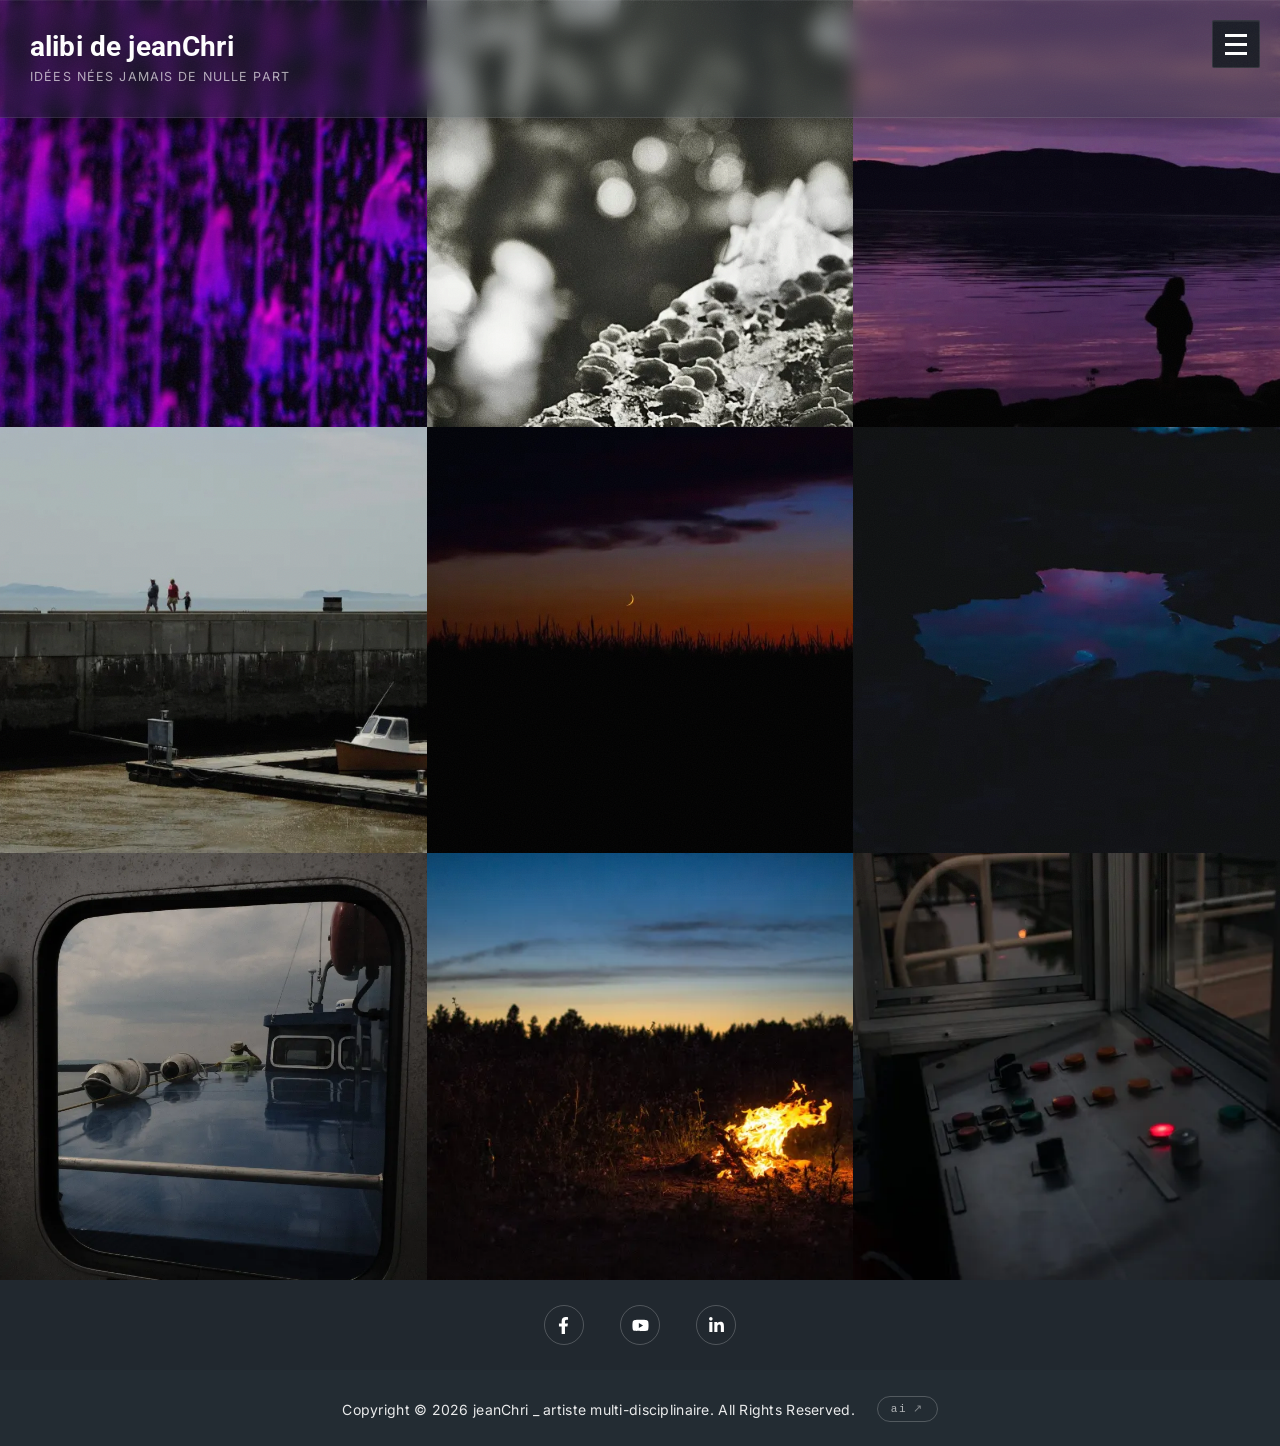
==== commit 1e62957d: "feat(identite): titre « alibi de jeanChri », signature jeanChri.com et SEO aligné Le titre du site d" ====
--- a/index.html
+++ b/index.html
@@ -3,14 +3,14 @@
 <head>
 <meta charset="UTF-8">
 <meta name="viewport" content="width=device-width, initial-scale=1">
-<title>jeanChri _ artiste multi-disciplinaire – Idées nées jamais de nulle part</title>
+<title>alibi de jeanChri – Idées nées jamais de nulle part</title>
 <meta name="description" content="jeanChri, artiste multi-disciplinaire — idées nées jamais de nulle part. Photographies, musique et projet Aux temps possibles.">
 <link rel="canonical" href="https://jeanchri.com/">
 <!-- Aperçu des partages : carte 1200x630 (images/partage.jpg) -->
 <meta property="og:type" content="website">
-<meta property="og:site_name" content="jeanChri _ artiste multi-disciplinaire">
+<meta property="og:site_name" content="alibi de jeanChri">
 <meta property="og:locale" content="fr_FR">
-<meta property="og:title" content="jeanChri _ artiste multi-disciplinaire – Idées nées jamais de nulle part">
+<meta property="og:title" content="alibi de jeanChri – Idées nées jamais de nulle part">
 <meta property="og:description" content="jeanChri, artiste multi-disciplinaire — idées nées jamais de nulle part. Photographies, musique et projet Aux temps possibles.">
 <meta property="og:url" content="https://jeanchri.com/">
 <meta property="og:image" content="https://jeanchri.com/images/partage.jpg">
@@ -18,7 +18,7 @@
 <meta property="og:image:height" content="630">
 <meta property="og:image:alt" content="Création — visuel du site jeanChri">
 <meta name="twitter:card" content="summary_large_image">
-<meta name="twitter:title" content="jeanChri _ artiste multi-disciplinaire – Idées nées jamais de nulle part">
+<meta name="twitter:title" content="alibi de jeanChri – Idées nées jamais de nulle part">
 <meta name="twitter:description" content="jeanChri, artiste multi-disciplinaire — idées nées jamais de nulle part. Photographies, musique et projet Aux temps possibles.">
 <meta name="twitter:image" content="https://jeanchri.com/images/partage.jpg">
 <meta name="theme-color" content="#1e262e">
@@ -26,7 +26,7 @@
 <link rel="preconnect" href="https://fonts.googleapis.com">
 <link rel="preconnect" href="https://fonts.gstatic.com" crossorigin>
 <link href="https://fonts.googleapis.com/css2?family=Instrument+Serif:ital@0;1&family=Inter:wght@300;400;500;600&family=Roboto:wght@700&display=swap" rel="stylesheet">
-<link rel="stylesheet" href="assets/style.css?v=501f703d">
+<link rel="stylesheet" href="assets/style.css?v=04e5a034">
 <script type="application/ld+json">
 {
   "@context": "https://schema.org",
@@ -39,8 +39,7 @@
   "sameAs": [
     "https://www.facebook.com/jeanchri.l/",
     "https://www.youtube.com/c/jeanChrimtl",
-    "https://www.linkedin.com/in/jean-christophe-lalonde-14412b69/",
-    "https://github.com/soloofboom"
+    "https://www.linkedin.com/in/jean-christophe-lalonde-14412b69/"
   ]
 }
 </script>
@@ -50,7 +49,7 @@
 <div class="toile" aria-hidden="true"></div>
 
 <header class="site-header">
-	<h1 class="site-title"><a href="./">jeanChri _ artiste multi-disciplinaire</a></h1>
+	<h1 class="site-title"><a href="./">alibi de jeanChri</a></h1>
 	<p class="site-description">Idées nées jamais de nulle part</p>
 </header>
 
@@ -60,8 +59,8 @@
 		<li><a href="jeanchri-musique/">Musique</a></li>
 		<li><a href="aux-temps-possibles/">Aux temps possibles</a></li>
 		<li class="menu-sortie">
-			<a href="https://ai.jeanchri.com/" target="_blank" rel="noopener" aria-label="jeanChri AI — site ai.jeanchri.com, nouvel onglet">
-				<span class="menu-marque">jeanChri</span> <span class="menu-ai">AI</span><i aria-hidden="true">↗</i>
+			<a href="./" aria-label="jeanChri.com — accueil du site">
+				<span class="menu-marque">jeanChri<span class="menu-ext">.com</span></span>
 			</a>
 		</li>
 	</ul>
@@ -132,11 +131,6 @@
 					<svg viewBox="0 0 448 512" aria-hidden="true"><path d="M100.28 448H7.4V148.9h92.88zM53.79 108.1C24.09 108.1 0 83.5 0 53.8a53.79 53.79 0 0 1 107.58 0c0 29.7-24.1 54.3-53.79 54.3zM447.9 448h-92.68V302.4c0-34.7-.7-79.2-48.29-79.2-48.29 0-55.69 37.7-55.69 76.7V448h-92.78V148.9h89.08v40.8h1.3c12.4-23.5 42.69-48.3 87.88-48.3 94 0 111.28 61.9 111.28 142.3V448z"/></svg>
 				</a>
 			</li>
-			<li>
-				<a class="dt-social-github" href="https://github.com/soloofboom" target="_blank" rel="noopener" aria-label="GitHub">
-					<svg viewBox="0 0 24 24" aria-hidden="true"><path d="M12 .297c-6.63 0-12 5.373-12 12 0 5.303 3.438 9.8 8.205 11.385.6.113.82-.258.82-.577 0-.285-.01-1.04-.015-2.04-3.338.724-4.042-1.61-4.042-1.61C4.422 18.07 3.633 17.7 3.633 17.7c-1.087-.744.084-.729.084-.729 1.205.084 1.838 1.236 1.838 1.236 1.07 1.835 2.809 1.305 3.495.998.108-.776.417-1.305.76-1.605-2.665-.3-5.466-1.332-5.466-5.93 0-1.31.465-2.38 1.235-3.22-.135-.303-.54-1.523.105-3.176 0 0 1.005-.322 3.3 1.23.96-.267 1.98-.399 3-.405 1.02.006 2.04.138 3 .405 2.28-1.552 3.285-1.23 3.285-1.23.645 1.653.24 2.873.12 3.176.765.84 1.23 1.91 1.23 3.22 0 4.61-2.805 5.625-5.475 5.92.42.36.81 1.096.81 2.22 0 1.606-.015 2.896-.015 3.286 0 .315.21.69.825.57C20.565 22.092 24 17.592 24 12.297c0-6.627-5.373-12-12-12"/></svg>
-				</a>
-			</li>
 		</ul>
 	</div>
 	<div class="dt-footer-bar">
--- a/assets/style.css
+++ b/assets/style.css
@@ -60,10 +60,10 @@
   --police-mono: ui-monospace, "SF Mono", Menlo, monospace;
   /* titre du site : Roboto 700 conservé d'avant la refonte, à la demande */
   --police-entete: "Roboto", "Inter", system-ui, -apple-system, sans-serif;
-  /* mauve du logotype « AI » dans le menu */
-  --mauve-ai: #c9a8ff;
+  /* mauve de la terminaison « .com » dans le menu */
+  --mauve: #c9a8ff;
   --titre-1: clamp(32px, 4vw, 44px);     /* h1 de page */
-  --titre-menu: clamp(26px, 3vw, 34px);  /* entrees de menu */
+  --titre-menu: clamp(32px, 4vw, 46px);  /* entrees de menu */
   --corps: 16px;
   --interligne: 1.75;
   --micro: 11px;
@@ -364,19 +364,16 @@
 
 body.menu-ouvert { overflow: hidden; }
 
-/* entrée de sortie : l'alibi ai.jeanchri.com, autre site */
+/* signature du site : le domaine, sous un filet de séparation. */
 .dt-main-menu li.menu-sortie {
   margin-top: 30px;
   padding-top: 26px;
   border-top: 1px solid var(--filet);
 }
 
-/* Sortie vers ai.jeanchri.com : plus de pastille monospace, un vrai lien
-   textuel « jeanChri AI ↗ » dont seul le « AI » porte la couleur. */
+/* Lien textuel « jeanChri.com » : seul le « .com » porte la couleur. */
 .dt-main-menu li.menu-sortie a {
-  display: inline-flex;
-  align-items: baseline;
-  gap: 11px;
+  display: inline-block;
   padding: 4px 0;
   border: 0;
   background: none;
@@ -390,29 +387,16 @@
 
 .dt-main-menu li.menu-sortie .menu-marque { color: inherit; }
 
-/* « AI » est mis en evidence par la couleur ET par la taille : a taille egale
-   il se lisait comme la fin du mot. */
-.dt-main-menu li.menu-sortie .menu-ai {
-  color: var(--mauve-ai);
-  font-size: 1.2em;
-  letter-spacing: .05em;
+.dt-main-menu li.menu-sortie .menu-ext {
+  color: var(--mauve);
   transition: color var(--duree) var(--courbe);
 }
 
 .dt-main-menu li.menu-sortie a::after { display: none; }
-
-.dt-main-menu li.menu-sortie a i {
-  font-style: normal;
-  font-size: 15px;
-  line-height: 1;
-  color: var(--mauve-ai);
-  transition: transform var(--duree) var(--courbe);
-}
 
 @media (hover: hover) and (pointer: fine) {
   .dt-main-menu li.menu-sortie a:hover { color: #fff; }
-  .dt-main-menu li.menu-sortie a:hover .menu-ai { color: #e6d9ff; }
-  .dt-main-menu li.menu-sortie a:hover i { transform: translate(2px, -2px); }
+  .dt-main-menu li.menu-sortie a:hover .menu-ext { color: #e6d9ff; }
 }
 
 /* ===== Galerie accueil ===== */
@@ -617,18 +601,6 @@
   border: 0;
 }
 
-/* Lecteur Apple Music — hauteur fixe imposée par Apple, pleine largeur de la carte */
-.embarquement-musique {
-  margin: 34px 0;
-}
-
-.embarquement-musique iframe {
-  display: block;
-  width: 100%;
-  height: 450px;
-  border: 0;
-}
-
 .message-vide {
   font-size: 15px;
   color: var(--texte-clair-2);
@@ -671,13 +643,6 @@
 .dt-social-icons svg {
   width: 17px; height: 17px;
   fill: currentColor;
-}
-
-/* GitHub garde le cercle commun mais passe en mauve : c'est le seul profil
-   de code, on le distingue des réseaux sociaux. */
-.dt-social-icons a.dt-social-github {
-  color: var(--mauve-ai);
-  border-color: rgba(201, 168, 255, .5);
 }
 
 .dt-footer-bar {
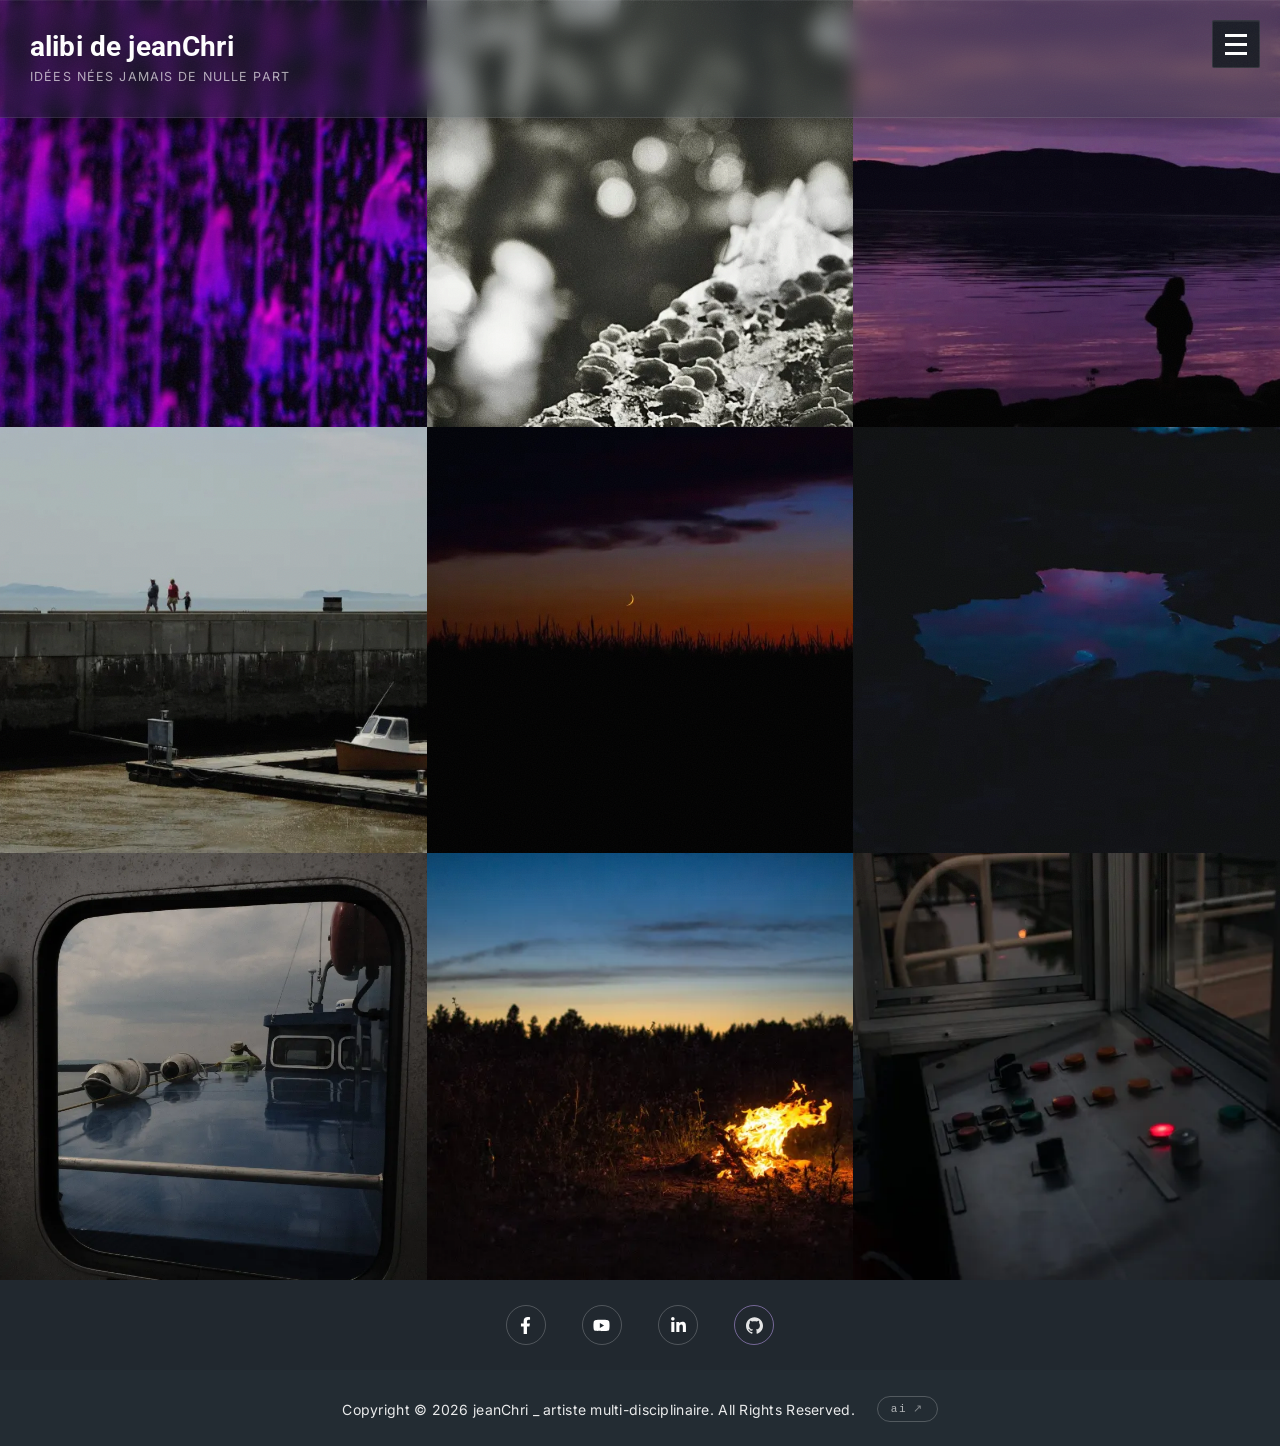
==== commit 5584569d: "Merge origin/main : icône GitHub, page liste de lecture et identité « alibi de jeanChri » Conflits l" ====
--- a/index.html
+++ b/index.html
@@ -26,7 +26,7 @@
 <link rel="preconnect" href="https://fonts.googleapis.com">
 <link rel="preconnect" href="https://fonts.gstatic.com" crossorigin>
 <link href="https://fonts.googleapis.com/css2?family=Instrument+Serif:ital@0;1&family=Inter:wght@300;400;500;600&family=Roboto:wght@700&display=swap" rel="stylesheet">
-<link rel="stylesheet" href="assets/style.css?v=04e5a034">
+<link rel="stylesheet" href="assets/style.css?v=9a9793e1">
 <script type="application/ld+json">
 {
   "@context": "https://schema.org",
@@ -39,7 +39,8 @@
   "sameAs": [
     "https://www.facebook.com/jeanchri.l/",
     "https://www.youtube.com/c/jeanChrimtl",
-    "https://www.linkedin.com/in/jean-christophe-lalonde-14412b69/"
+    "https://www.linkedin.com/in/jean-christophe-lalonde-14412b69/",
+    "https://github.com/soloofboom"
   ]
 }
 </script>
@@ -131,6 +132,11 @@
 					<svg viewBox="0 0 448 512" aria-hidden="true"><path d="M100.28 448H7.4V148.9h92.88zM53.79 108.1C24.09 108.1 0 83.5 0 53.8a53.79 53.79 0 0 1 107.58 0c0 29.7-24.1 54.3-53.79 54.3zM447.9 448h-92.68V302.4c0-34.7-.7-79.2-48.29-79.2-48.29 0-55.69 37.7-55.69 76.7V448h-92.78V148.9h89.08v40.8h1.3c12.4-23.5 42.69-48.3 87.88-48.3 94 0 111.28 61.9 111.28 142.3V448z"/></svg>
 				</a>
 			</li>
+			<li>
+				<a class="dt-social-github" href="https://github.com/soloofboom" target="_blank" rel="noopener" aria-label="GitHub">
+					<svg viewBox="0 0 24 24" aria-hidden="true"><path d="M12 .297c-6.63 0-12 5.373-12 12 0 5.303 3.438 9.8 8.205 11.385.6.113.82-.258.82-.577 0-.285-.01-1.04-.015-2.04-3.338.724-4.042-1.61-4.042-1.61C4.422 18.07 3.633 17.7 3.633 17.7c-1.087-.744.084-.729.084-.729 1.205.084 1.838 1.236 1.838 1.236 1.07 1.835 2.809 1.305 3.495.998.108-.776.417-1.305.76-1.605-2.665-.3-5.466-1.332-5.466-5.93 0-1.31.465-2.38 1.235-3.22-.135-.303-.54-1.523.105-3.176 0 0 1.005-.322 3.3 1.23.96-.267 1.98-.399 3-.405 1.02.006 2.04.138 3 .405 2.28-1.552 3.285-1.23 3.285-1.23.645 1.653.24 2.873.12 3.176.765.84 1.23 1.91 1.23 3.22 0 4.61-2.805 5.625-5.475 5.92.42.36.81 1.096.81 2.22 0 1.606-.015 2.896-.015 3.286 0 .315.21.69.825.57C20.565 22.092 24 17.592 24 12.297c0-6.627-5.373-12-12-12"/></svg>
+				</a>
+			</li>
 		</ul>
 	</div>
 	<div class="dt-footer-bar">
--- a/assets/style.css
+++ b/assets/style.css
@@ -601,6 +601,18 @@
   border: 0;
 }
 
+/* Lecteur Apple Music — hauteur fixe imposée par Apple, pleine largeur de la carte */
+.embarquement-musique {
+  margin: 34px 0;
+}
+
+.embarquement-musique iframe {
+  display: block;
+  width: 100%;
+  height: 450px;
+  border: 0;
+}
+
 .message-vide {
   font-size: 15px;
   color: var(--texte-clair-2);
@@ -643,6 +655,13 @@
 .dt-social-icons svg {
   width: 17px; height: 17px;
   fill: currentColor;
+}
+
+/* GitHub garde le cercle commun mais passe en mauve : c'est le seul profil
+   de code, on le distingue des réseaux sociaux. */
+.dt-social-icons a.dt-social-github {
+  color: var(--mauve-ai);
+  border-color: rgba(201, 168, 255, .5);
 }
 
 .dt-footer-bar {
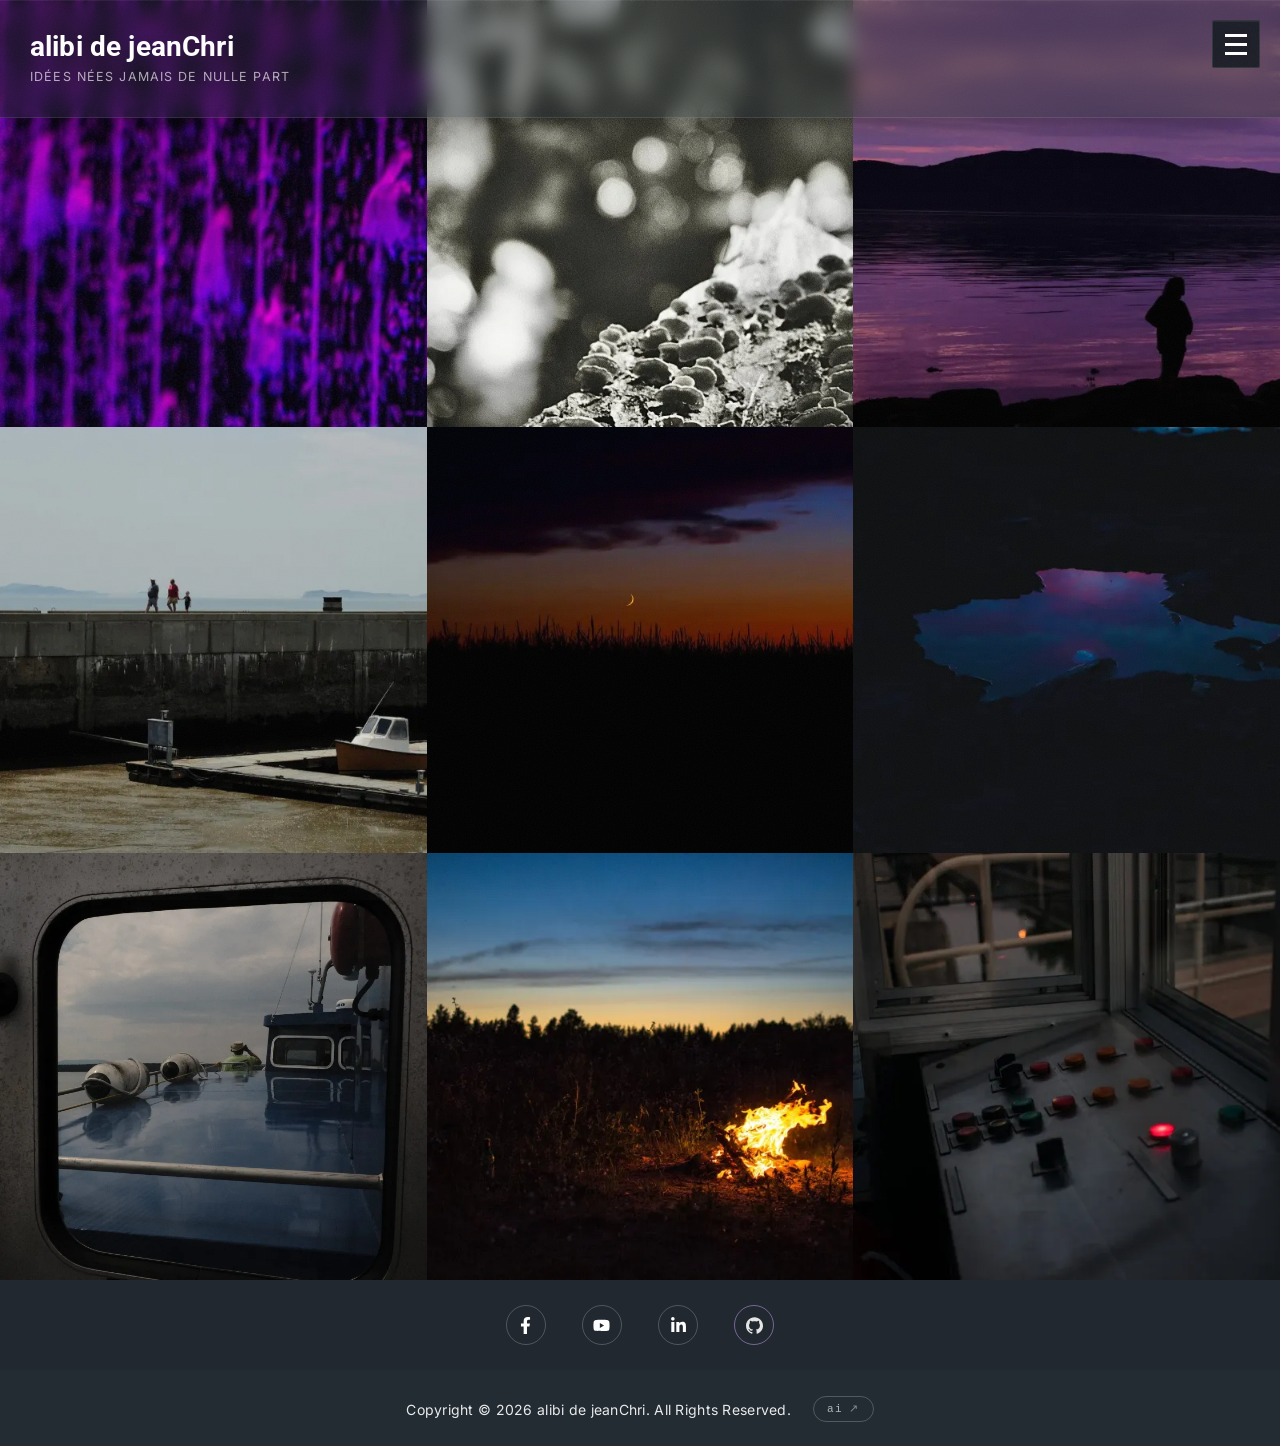
==== commit 5b2ed411: "chore(identite): copyright du pied de page sur « alibi de jeanChri » Co-Authored-By: Claude Sonnet 5" ====
--- a/index.html
+++ b/index.html
@@ -140,7 +140,7 @@
 		</ul>
 	</div>
 	<div class="dt-footer-bar">
-		<span class="dt-footer-texte">Copyright &copy; 2026 jeanChri _ artiste multi-disciplinaire. All Rights Reserved.</span>
+		<span class="dt-footer-texte">Copyright &copy; 2026 alibi de jeanChri. All Rights Reserved.</span>
 		<a class="dt-footer-ai" href="https://ai.jeanchri.com/" target="_blank" rel="noopener">
 			ai<i aria-hidden="true">↗</i>
 		</a>
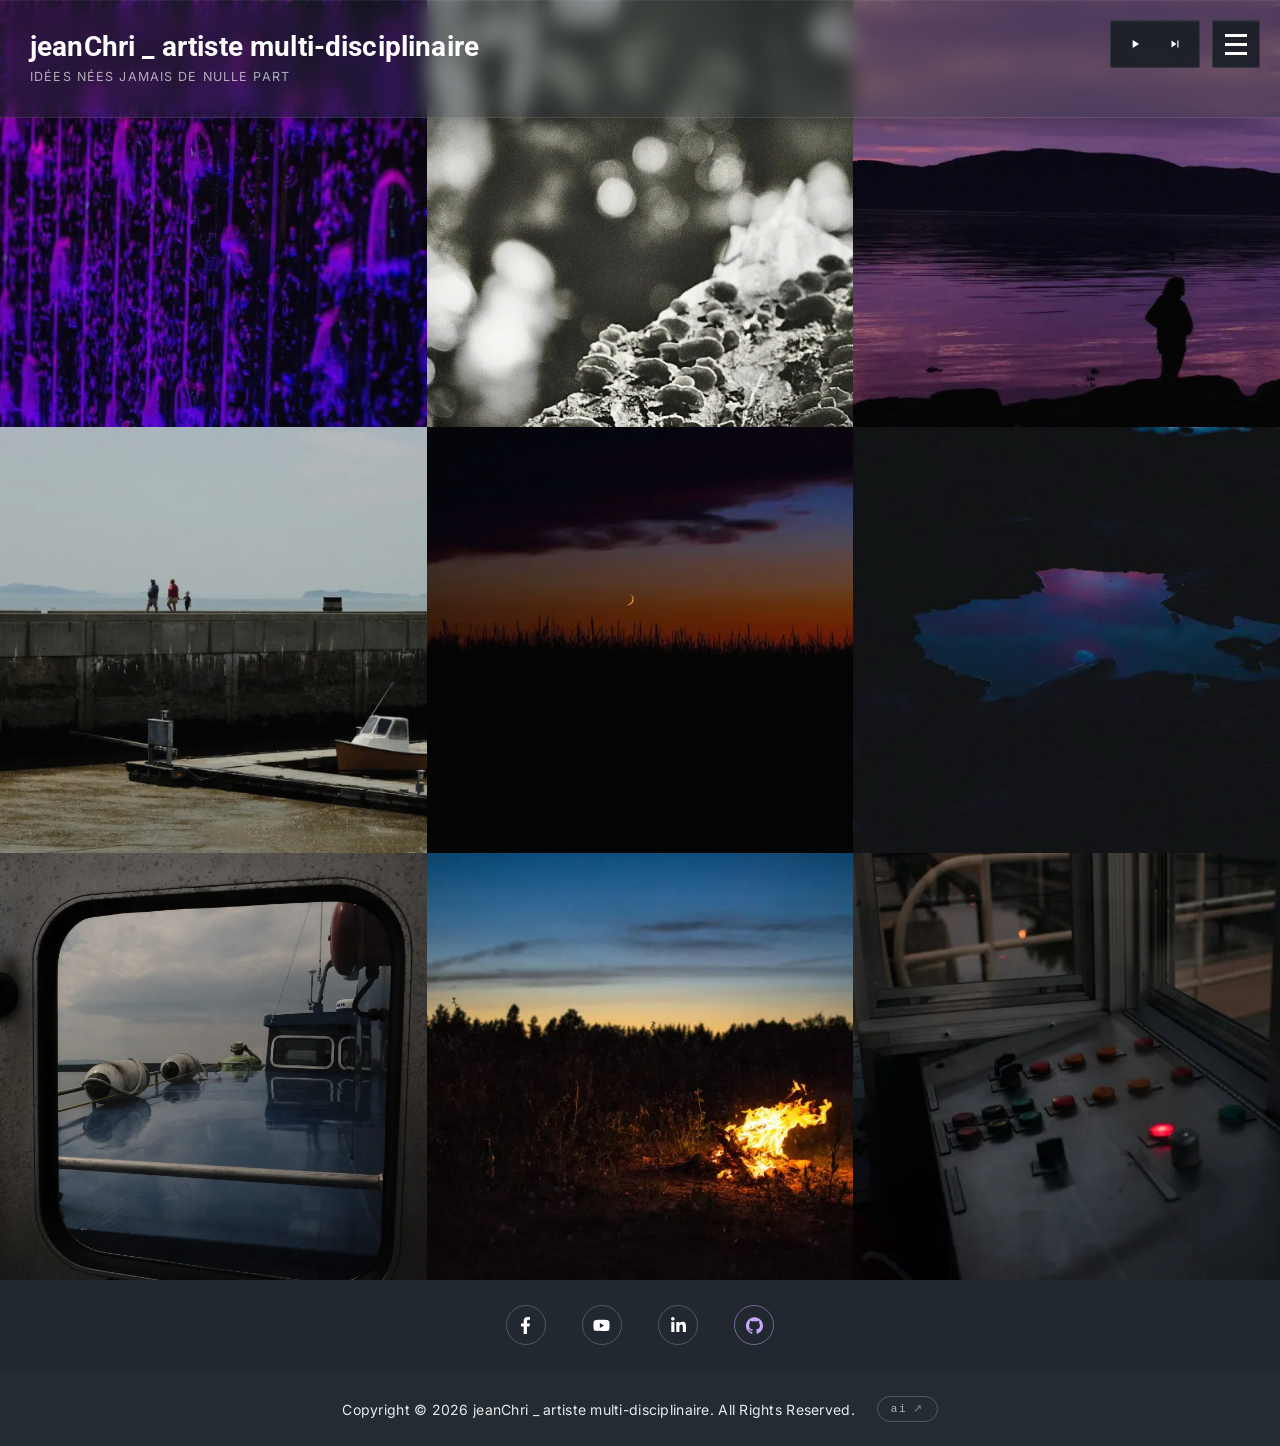
==== commit 33808533: "feat(musique): mini-lecteur YouTube dans la barre de menu YouTube Music n'expose ni embed ni API : l" ====
--- a/index.html
+++ b/index.html
@@ -3,14 +3,14 @@
 <head>
 <meta charset="UTF-8">
 <meta name="viewport" content="width=device-width, initial-scale=1">
-<title>alibi de jeanChri – Idées nées jamais de nulle part</title>
+<title>jeanChri _ artiste multi-disciplinaire – Idées nées jamais de nulle part</title>
 <meta name="description" content="jeanChri, artiste multi-disciplinaire — idées nées jamais de nulle part. Photographies, musique et projet Aux temps possibles.">
 <link rel="canonical" href="https://jeanchri.com/">
 <!-- Aperçu des partages : carte 1200x630 (images/partage.jpg) -->
 <meta property="og:type" content="website">
-<meta property="og:site_name" content="alibi de jeanChri">
+<meta property="og:site_name" content="jeanChri _ artiste multi-disciplinaire">
 <meta property="og:locale" content="fr_FR">
-<meta property="og:title" content="alibi de jeanChri – Idées nées jamais de nulle part">
+<meta property="og:title" content="jeanChri _ artiste multi-disciplinaire – Idées nées jamais de nulle part">
 <meta property="og:description" content="jeanChri, artiste multi-disciplinaire — idées nées jamais de nulle part. Photographies, musique et projet Aux temps possibles.">
 <meta property="og:url" content="https://jeanchri.com/">
 <meta property="og:image" content="https://jeanchri.com/images/partage.jpg">
@@ -18,7 +18,7 @@
 <meta property="og:image:height" content="630">
 <meta property="og:image:alt" content="Création — visuel du site jeanChri">
 <meta name="twitter:card" content="summary_large_image">
-<meta name="twitter:title" content="alibi de jeanChri – Idées nées jamais de nulle part">
+<meta name="twitter:title" content="jeanChri _ artiste multi-disciplinaire – Idées nées jamais de nulle part">
 <meta name="twitter:description" content="jeanChri, artiste multi-disciplinaire — idées nées jamais de nulle part. Photographies, musique et projet Aux temps possibles.">
 <meta name="twitter:image" content="https://jeanchri.com/images/partage.jpg">
 <meta name="theme-color" content="#1e262e">
@@ -26,7 +26,7 @@
 <link rel="preconnect" href="https://fonts.googleapis.com">
 <link rel="preconnect" href="https://fonts.gstatic.com" crossorigin>
 <link href="https://fonts.googleapis.com/css2?family=Instrument+Serif:ital@0;1&family=Inter:wght@300;400;500;600&family=Roboto:wght@700&display=swap" rel="stylesheet">
-<link rel="stylesheet" href="assets/style.css?v=9a9793e1">
+<link rel="stylesheet" href="assets/style.css?v=4baf371c">
 <script type="application/ld+json">
 {
   "@context": "https://schema.org",
@@ -50,7 +50,7 @@
 <div class="toile" aria-hidden="true"></div>
 
 <header class="site-header">
-	<h1 class="site-title"><a href="./">alibi de jeanChri</a></h1>
+	<h1 class="site-title"><a href="./">jeanChri _ artiste multi-disciplinaire</a></h1>
 	<p class="site-description">Idées nées jamais de nulle part</p>
 </header>
 
@@ -60,8 +60,8 @@
 		<li><a href="jeanchri-musique/">Musique</a></li>
 		<li><a href="aux-temps-possibles/">Aux temps possibles</a></li>
 		<li class="menu-sortie">
-			<a href="./" aria-label="jeanChri.com — accueil du site">
-				<span class="menu-marque">jeanChri<span class="menu-ext">.com</span></span>
+			<a href="https://ai.jeanchri.com/" target="_blank" rel="noopener" aria-label="jeanChri AI — site ai.jeanchri.com, nouvel onglet">
+				<span class="menu-marque">jeanChri</span> <span class="menu-ai">AI</span><i aria-hidden="true">↗</i>
 			</a>
 		</li>
 	</ul>
@@ -69,6 +69,18 @@
 <button class="dt-menu-trigger" aria-label="Ouvrir le menu" aria-expanded="false">
 	<span aria-hidden="true"></span><span aria-hidden="true"></span><span aria-hidden="true"></span>
 </button>
+<!-- mini-lecteur -->
+<div class="mini-lecteur" data-lecteur>
+	<button class="mini-lecteur__bouton" type="button" data-lecteur="lecture" aria-label="Lecture" aria-pressed="false">
+		<svg class="icone-lecture" viewBox="0 0 24 24" aria-hidden="true"><path d="M8 5v14l11-7z"/></svg>
+		<svg class="icone-pause" viewBox="0 0 24 24" aria-hidden="true"><path d="M6 5h4v14H6zm8 0h4v14h-4z"/></svg>
+	</button>
+	<button class="mini-lecteur__bouton" type="button" data-lecteur="suivant" aria-label="Piste suivante">
+		<svg viewBox="0 0 24 24" aria-hidden="true"><path d="M16 6h2v12h-2zM6 18l8.5-6L6 6z"/></svg>
+	</button>
+	<span class="mini-lecteur__video" data-lecteur-video aria-hidden="true"></span>
+</div>
+<!-- /mini-lecteur -->
 
 <main>
 <!-- GALERIE:DEBUT — généré depuis galerie.json par build-galerie.py -->
@@ -140,7 +152,7 @@
 		</ul>
 	</div>
 	<div class="dt-footer-bar">
-		<span class="dt-footer-texte">Copyright &copy; 2026 alibi de jeanChri. All Rights Reserved.</span>
+		<span class="dt-footer-texte">Copyright &copy; 2026 jeanChri _ artiste multi-disciplinaire. All Rights Reserved.</span>
 		<a class="dt-footer-ai" href="https://ai.jeanchri.com/" target="_blank" rel="noopener">
 			ai<i aria-hidden="true">↗</i>
 		</a>
@@ -149,5 +161,6 @@
 
 <script src="assets/menu.js?v=3573da1d"></script>
 <script src="assets/ui.js?v=62c20a21"></script>
+<script src="assets/lecteur.js?v=ccc14c1f"></script>
 </body>
 </html>
--- a/assets/style.css
+++ b/assets/style.css
@@ -60,10 +60,10 @@
   --police-mono: ui-monospace, "SF Mono", Menlo, monospace;
   /* titre du site : Roboto 700 conservé d'avant la refonte, à la demande */
   --police-entete: "Roboto", "Inter", system-ui, -apple-system, sans-serif;
-  /* mauve de la terminaison « .com » dans le menu */
-  --mauve: #c9a8ff;
+  /* mauve du logotype « AI » dans le menu */
+  --mauve-ai: #c9a8ff;
   --titre-1: clamp(32px, 4vw, 44px);     /* h1 de page */
-  --titre-menu: clamp(32px, 4vw, 46px);  /* entrees de menu */
+  --titre-menu: clamp(26px, 3vw, 34px);  /* entrees de menu */
   --corps: 16px;
   --interligne: 1.75;
   --micro: 11px;
@@ -364,16 +364,19 @@
 
 body.menu-ouvert { overflow: hidden; }
 
-/* signature du site : le domaine, sous un filet de séparation. */
+/* entrée de sortie : l'alibi ai.jeanchri.com, autre site */
 .dt-main-menu li.menu-sortie {
   margin-top: 30px;
   padding-top: 26px;
   border-top: 1px solid var(--filet);
 }
 
-/* Lien textuel « jeanChri.com » : seul le « .com » porte la couleur. */
+/* Sortie vers ai.jeanchri.com : plus de pastille monospace, un vrai lien
+   textuel « jeanChri AI ↗ » dont seul le « AI » porte la couleur. */
 .dt-main-menu li.menu-sortie a {
-  display: inline-block;
+  display: inline-flex;
+  align-items: baseline;
+  gap: 11px;
   padding: 4px 0;
   border: 0;
   background: none;
@@ -387,16 +390,29 @@
 
 .dt-main-menu li.menu-sortie .menu-marque { color: inherit; }
 
-.dt-main-menu li.menu-sortie .menu-ext {
-  color: var(--mauve);
+/* « AI » est mis en evidence par la couleur ET par la taille : a taille egale
+   il se lisait comme la fin du mot. */
+.dt-main-menu li.menu-sortie .menu-ai {
+  color: var(--mauve-ai);
+  font-size: 1.2em;
+  letter-spacing: .05em;
   transition: color var(--duree) var(--courbe);
 }
 
 .dt-main-menu li.menu-sortie a::after { display: none; }
+
+.dt-main-menu li.menu-sortie a i {
+  font-style: normal;
+  font-size: 15px;
+  line-height: 1;
+  color: var(--mauve-ai);
+  transition: transform var(--duree) var(--courbe);
+}
 
 @media (hover: hover) and (pointer: fine) {
   .dt-main-menu li.menu-sortie a:hover { color: #fff; }
-  .dt-main-menu li.menu-sortie a:hover .menu-ext { color: #e6d9ff; }
+  .dt-main-menu li.menu-sortie a:hover .menu-ai { color: #e6d9ff; }
+  .dt-main-menu li.menu-sortie a:hover i { transform: translate(2px, -2px); }
 }
 
 /* ===== Galerie accueil ===== */
@@ -601,16 +617,73 @@
   border: 0;
 }
 
-/* Lecteur Apple Music — hauteur fixe imposée par Apple, pleine largeur de la carte */
-.embarquement-musique {
-  margin: 34px 0;
-}
-
-.embarquement-musique iframe {
-  display: block;
-  width: 100%;
-  height: 450px;
+/* Mini-lecteur — collé à gauche du bouton de menu, présent sur toutes les pages */
+.mini-lecteur {
+  position: fixed;
+  top: 20px;
+  right: 80px;
+  height: 48px;
+  display: flex;
+  align-items: center;
+  gap: 2px;
+  padding: 0 5px;
+  background: var(--verre-fond-opaque);
+  -webkit-backdrop-filter: blur(var(--verre-flou));
+  backdrop-filter: blur(var(--verre-flou));
+  border: 1px solid var(--verre-bord);
+  box-shadow: var(--verre-ombre);
+  border-radius: 2px;
+  z-index: 190; /* sous le menu plein écran (200) */
+}
+
+.mini-lecteur__bouton {
+  display: grid;
+  place-items: center;
+  width: 38px;
+  height: 38px;
+  padding: 0;
   border: 0;
+  border-radius: 50%;
+  background: transparent;
+  color: #fff;
+  cursor: pointer;
+  transition: background var(--duree) var(--courbe);
+}
+
+.mini-lecteur__bouton:hover { background: rgba(255, 255, 255, .14); }
+
+.mini-lecteur__bouton:focus-visible {
+  outline: 2px solid var(--filet-actif);
+  outline-offset: 2px;
+}
+
+.mini-lecteur__bouton svg {
+  width: 14px;
+  height: 14px;
+  fill: currentColor;
+}
+
+/* L'iframe YouTube remplace le conteneur : quoi qu'il arrive, elle reste invisible. */
+.mini-lecteur__video,
+.mini-lecteur__video iframe {
+  position: absolute;
+  width: 1px;
+  height: 1px;
+  overflow: hidden;
+  opacity: 0;
+  border: 0;
+  pointer-events: none;
+}
+
+/* Icône pause affichée seulement quand la lecture est en cours */
+.mini-lecteur__bouton .icone-pause { display: none; }
+.mini-lecteur__bouton.est-en-lecture .icone-pause { display: block; }
+.mini-lecteur__bouton.est-en-lecture .icone-lecture { display: none; }
+
+@media (max-width: 520px) {
+  .mini-lecteur { right: 76px; height: 44px; padding: 0 3px; }
+  .mini-lecteur__bouton { width: 34px; height: 34px; }
+  .mini-lecteur__bouton svg { width: 13px; height: 13px; }
 }
 
 .message-vide {
@@ -818,8 +891,9 @@
   :root { --hauteur-entete: 96px; }
   /* Le titre est en Roboto 700, bien plus large que le serif : sans la
      reserve a droite il passait sous le burger. Avec, il passe a la ligne
-     sur les petits ecrans (390px) et tient sur une ligne au-dela de ~426px. */
-  .site-header { padding-left: 16px; padding-right: 84px; height: auto; }
+     sur les petits ecrans (390px) et tient sur une ligne au-dela de ~426px.
+     La reserve couvre aussi le mini-lecteur (burger + pastille). */
+  .site-header { padding-left: 16px; padding-right: 158px; height: auto; }
   body.accueil .site-header { padding-top: 20px; }
   #dt_breadcrumbs { padding: 16px; }
   .site-title { font-size: 20px; }
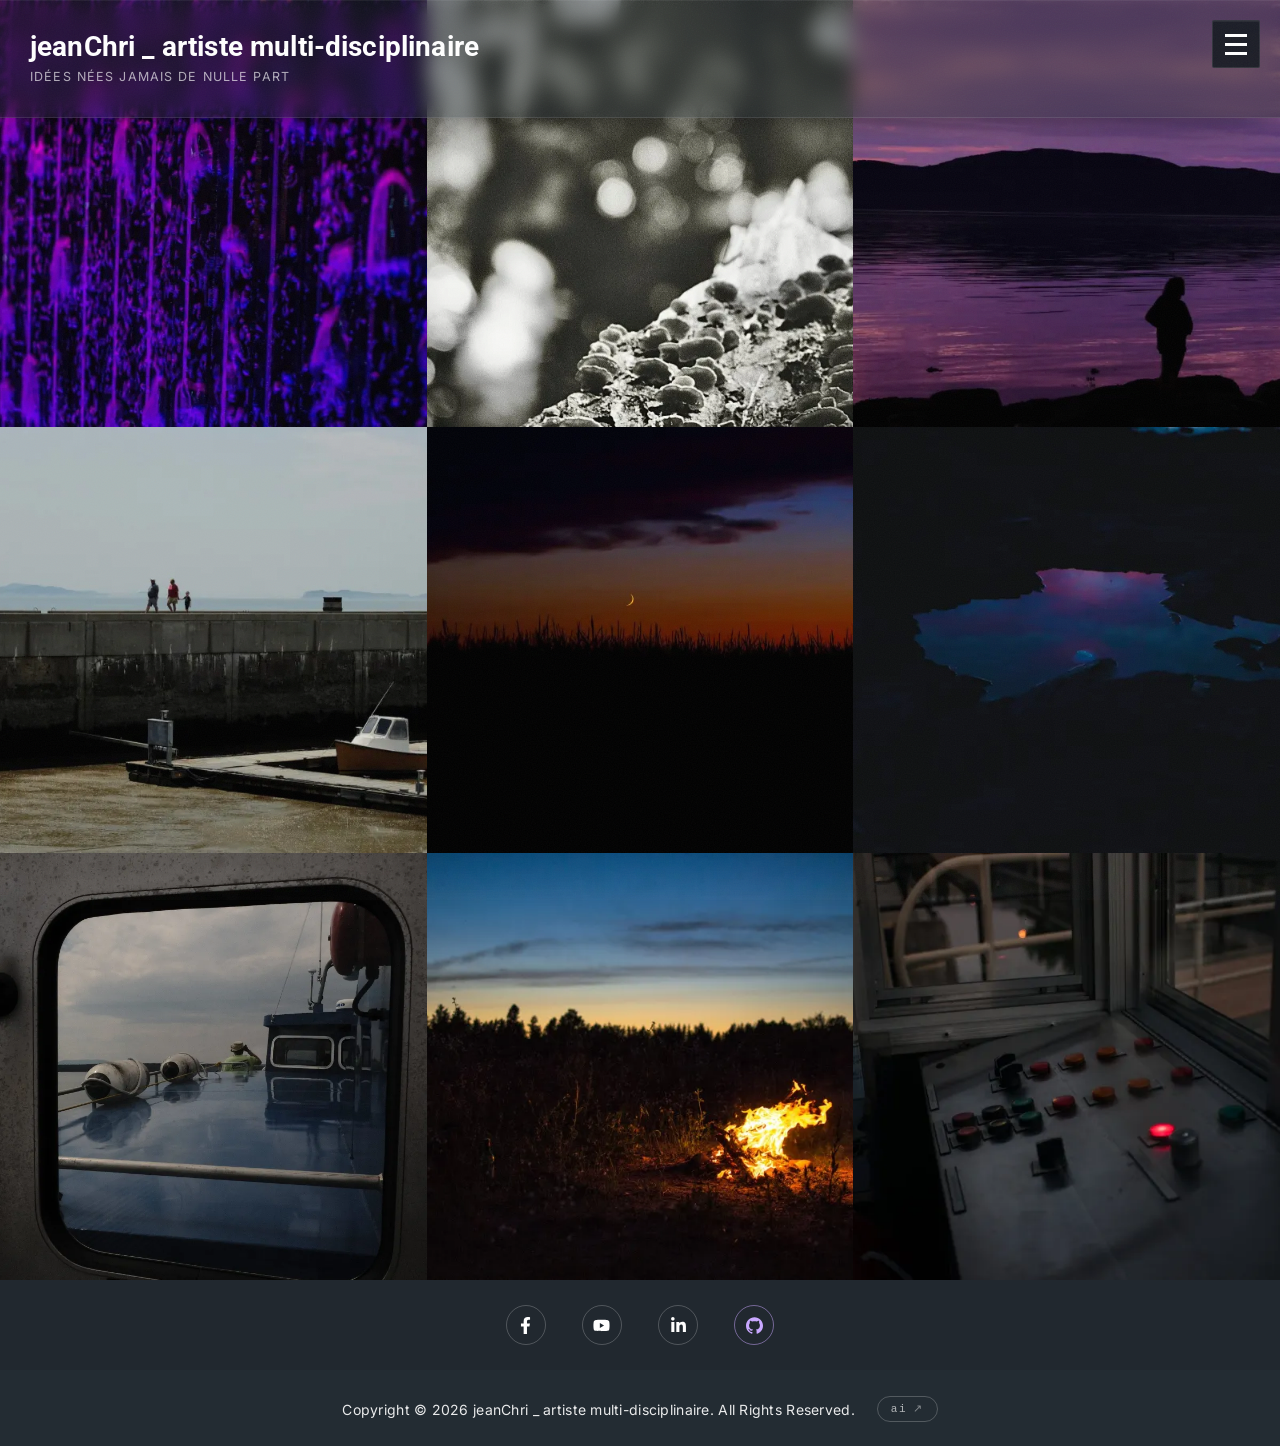
==== commit b50a11d7: "revert(identite): retour à l'identité d'origine sur jeanChri.com « alibi de jeanChri », le menu jean" ====
--- a/index.html
+++ b/index.html
@@ -26,7 +26,7 @@
 <link rel="preconnect" href="https://fonts.googleapis.com">
 <link rel="preconnect" href="https://fonts.gstatic.com" crossorigin>
 <link href="https://fonts.googleapis.com/css2?family=Instrument+Serif:ital@0;1&family=Inter:wght@300;400;500;600&family=Roboto:wght@700&display=swap" rel="stylesheet">
-<link rel="stylesheet" href="assets/style.css?v=4baf371c">
+<link rel="stylesheet" href="assets/style.css?v=8a02a9e5">
 <script type="application/ld+json">
 {
   "@context": "https://schema.org",
@@ -69,18 +69,6 @@
 <button class="dt-menu-trigger" aria-label="Ouvrir le menu" aria-expanded="false">
 	<span aria-hidden="true"></span><span aria-hidden="true"></span><span aria-hidden="true"></span>
 </button>
-<!-- mini-lecteur -->
-<div class="mini-lecteur" data-lecteur>
-	<button class="mini-lecteur__bouton" type="button" data-lecteur="lecture" aria-label="Lecture" aria-pressed="false">
-		<svg class="icone-lecture" viewBox="0 0 24 24" aria-hidden="true"><path d="M8 5v14l11-7z"/></svg>
-		<svg class="icone-pause" viewBox="0 0 24 24" aria-hidden="true"><path d="M6 5h4v14H6zm8 0h4v14h-4z"/></svg>
-	</button>
-	<button class="mini-lecteur__bouton" type="button" data-lecteur="suivant" aria-label="Piste suivante">
-		<svg viewBox="0 0 24 24" aria-hidden="true"><path d="M16 6h2v12h-2zM6 18l8.5-6L6 6z"/></svg>
-	</button>
-	<span class="mini-lecteur__video" data-lecteur-video aria-hidden="true"></span>
-</div>
-<!-- /mini-lecteur -->
 
 <main>
 <!-- GALERIE:DEBUT — généré depuis galerie.json par build-galerie.py -->
@@ -161,6 +149,5 @@
 
 <script src="assets/menu.js?v=3573da1d"></script>
 <script src="assets/ui.js?v=62c20a21"></script>
-<script src="assets/lecteur.js?v=ccc14c1f"></script>
 </body>
 </html>
--- a/assets/style.css
+++ b/assets/style.css
@@ -617,73 +617,16 @@
   border: 0;
 }
 
-/* Mini-lecteur — collé à gauche du bouton de menu, présent sur toutes les pages */
-.mini-lecteur {
-  position: fixed;
-  top: 20px;
-  right: 80px;
-  height: 48px;
-  display: flex;
-  align-items: center;
-  gap: 2px;
-  padding: 0 5px;
-  background: var(--verre-fond-opaque);
-  -webkit-backdrop-filter: blur(var(--verre-flou));
-  backdrop-filter: blur(var(--verre-flou));
-  border: 1px solid var(--verre-bord);
-  box-shadow: var(--verre-ombre);
-  border-radius: 2px;
-  z-index: 190; /* sous le menu plein écran (200) */
-}
-
-.mini-lecteur__bouton {
-  display: grid;
-  place-items: center;
-  width: 38px;
-  height: 38px;
-  padding: 0;
+/* Lecteur Apple Music — hauteur fixe imposée par Apple, pleine largeur de la carte */
+.embarquement-musique {
+  margin: 34px 0;
+}
+
+.embarquement-musique iframe {
+  display: block;
+  width: 100%;
+  height: 450px;
   border: 0;
-  border-radius: 50%;
-  background: transparent;
-  color: #fff;
-  cursor: pointer;
-  transition: background var(--duree) var(--courbe);
-}
-
-.mini-lecteur__bouton:hover { background: rgba(255, 255, 255, .14); }
-
-.mini-lecteur__bouton:focus-visible {
-  outline: 2px solid var(--filet-actif);
-  outline-offset: 2px;
-}
-
-.mini-lecteur__bouton svg {
-  width: 14px;
-  height: 14px;
-  fill: currentColor;
-}
-
-/* L'iframe YouTube remplace le conteneur : quoi qu'il arrive, elle reste invisible. */
-.mini-lecteur__video,
-.mini-lecteur__video iframe {
-  position: absolute;
-  width: 1px;
-  height: 1px;
-  overflow: hidden;
-  opacity: 0;
-  border: 0;
-  pointer-events: none;
-}
-
-/* Icône pause affichée seulement quand la lecture est en cours */
-.mini-lecteur__bouton .icone-pause { display: none; }
-.mini-lecteur__bouton.est-en-lecture .icone-pause { display: block; }
-.mini-lecteur__bouton.est-en-lecture .icone-lecture { display: none; }
-
-@media (max-width: 520px) {
-  .mini-lecteur { right: 76px; height: 44px; padding: 0 3px; }
-  .mini-lecteur__bouton { width: 34px; height: 34px; }
-  .mini-lecteur__bouton svg { width: 13px; height: 13px; }
 }
 
 .message-vide {
@@ -891,9 +834,8 @@
   :root { --hauteur-entete: 96px; }
   /* Le titre est en Roboto 700, bien plus large que le serif : sans la
      reserve a droite il passait sous le burger. Avec, il passe a la ligne
-     sur les petits ecrans (390px) et tient sur une ligne au-dela de ~426px.
-     La reserve couvre aussi le mini-lecteur (burger + pastille). */
-  .site-header { padding-left: 16px; padding-right: 158px; height: auto; }
+     sur les petits ecrans (390px) et tient sur une ligne au-dela de ~426px. */
+  .site-header { padding-left: 16px; padding-right: 84px; height: auto; }
   body.accueil .site-header { padding-top: 20px; }
   #dt_breadcrumbs { padding: 16px; }
   .site-title { font-size: 20px; }
